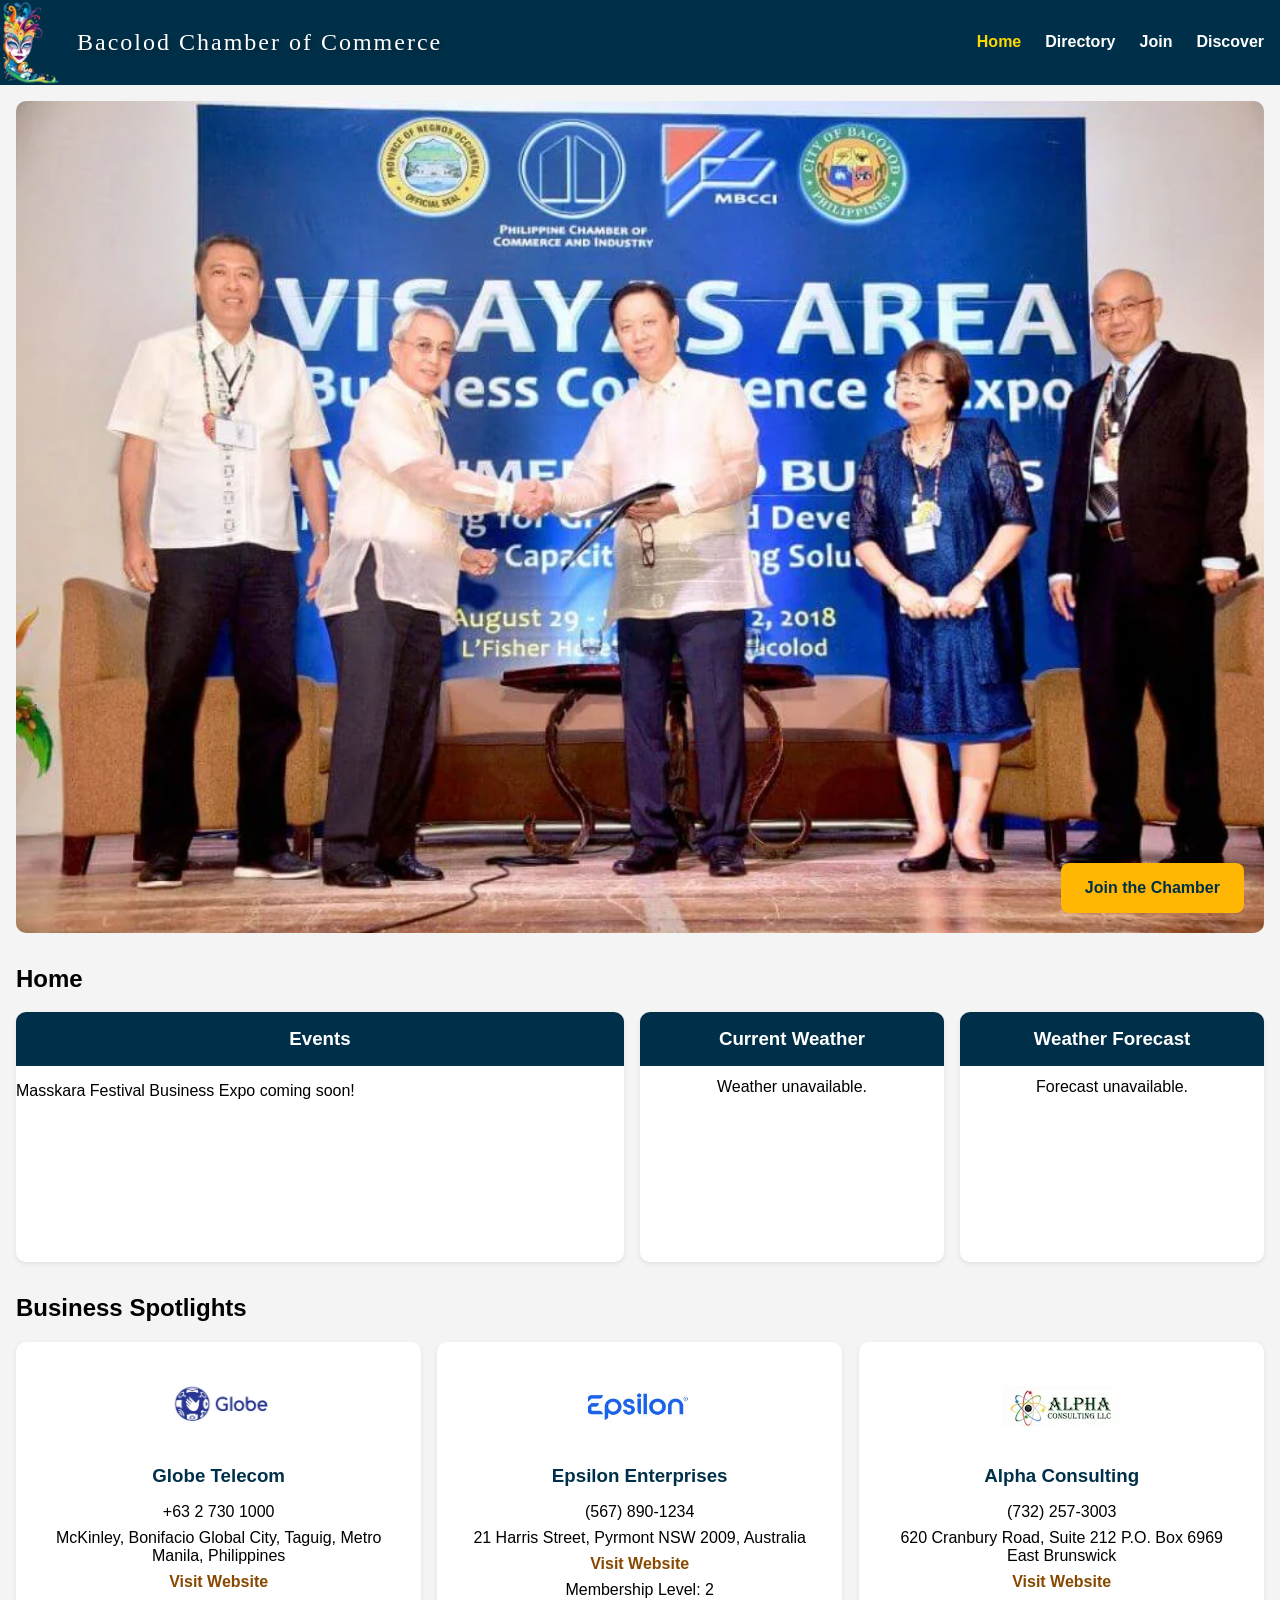
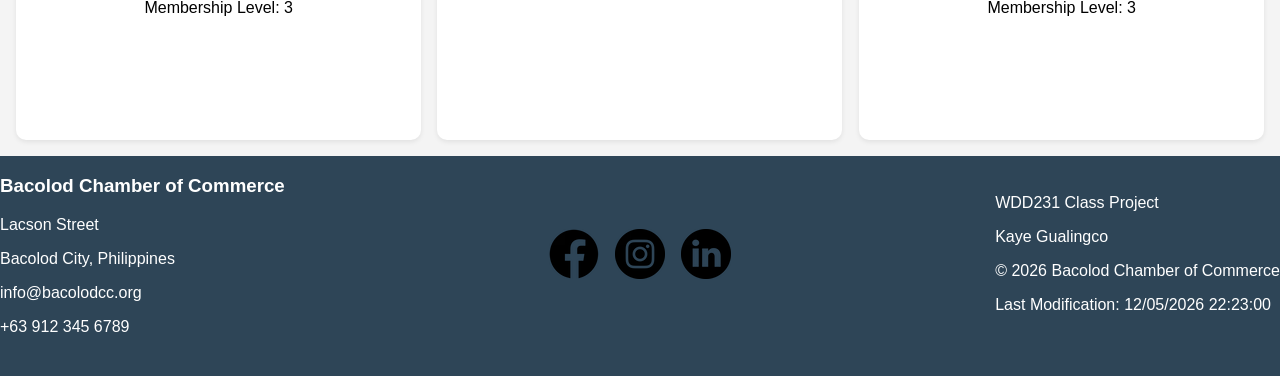
==== chamber/index.html @ 86a468b3 "message" ====
<!DOCTYPE html>
<html lang="en">

<head>

    <meta charset="UTF-8">
    <meta name="viewport" content="width=device-width, initial-scale=1.0">
    <title>Bacolod Chamber of Commerce</title>
    <meta name="description"
        content="Official Bacolod Chamber of Commerce home page.">
    <meta name="author" content="Kaye Gualingco">
    
    <link rel="icon" href="images/favicon.ico">

    <meta property="og:title" content="Bacolod Chamber of Commerce">
    <meta property="og:description" content="Discover businesses, events, and opportunities in Bacolod City.">
    <meta property="og:image" content="https://kayejover.github.io/wdd231/chamber/images/hero.webp">
    <meta property="og:url" content="https://kayejover.github.io/wdd231/chamber/index.html">
    <meta property="og:type" content="website">

    <link rel="stylesheet" href="styles/directory.css">
    <link rel="stylesheet" href="styles/small-directory.css">
    <link rel="stylesheet" href="styles/home.css">

    <script src="scripts/home.js" defer></script>


</head>

<body>

<header>

      <div class="top-header">
        <div class="logo-title">
           <img 
    src="images/masskara.webp" alt="Logo" width="60" height="60">
            <h1>Bacolod Chamber of Commerce</h1>

        </div>
        
        <nav>
             <button id="menu"></button>
        
        <ul class="navigation">
                <li><a href="https://kayejover.github.io/wdd231/chamber/index.html" class="active">Home</a></li>
                <li><a href="https://kayejover.github.io/wdd231/chamber/directory.html">Directory</a></li>                
                <li><a href="https://kayejover.github.io/wdd231/chamber/join.html">Join</a></li>
                <li><a href="https://kayejover.github.io/wdd231/chamber/discover.html">Discover</a></li>
            </ul>
        </nav>

    </div>

</header>

<main>

    <!-- HERO -->

    <section class="hero">

        <img
            src="images/hero.webp"
            alt="Bacolod City"
            width="1200"
            height="500"
        >

        <a href="#" class="cta-button">
            Join the Chamber
        </a>

    </section>

    <h2>Home</h2>

    <!-- MAIN GRID -->

    <section class="home-grid">

        <!-- EVENTS -->

        <section class="card">

            <h3>Events</h3>

            <p>
                Masskara Festival Business Expo coming soon!
            </p>

        </section>

        <!-- WEATHER -->

        <section class="card weather">

            <h3>Current Weather</h3>

            <div id="weather"></div>

        </section>

        <!-- FORECAST -->

        <section class="card forecast">

            <h3>Weather Forecast</h3>

            <div id="forecast"></div>

        </section>

    </section>

    <!-- SPOTLIGHTS -->

    <section>

        <h2>Business Spotlights</h2>

        <div id="spotlights"></div>

    </section>

</main>

<footer>

    <div class="footer-container">

        <div class="footer-left">

            <h3>Bacolod Chamber of Commerce</h3>

            <p>Lacson Street</p>

            <p>Bacolod City, Philippines</p>

            <p>info@bacolodcc.org</p>

            <p>+63 912 345 6789</p>

        </div>

        <div class="footer-socials">

            <img
                src="images/facebook.webp"
                alt="Facebook"
                width="45"
                height="45"
            >

            <img
                src="images/instagram.webp"
                alt="Instagram"
                width="45"
                height="45"
            >

            <img
                src="images/linkedin.webp"
                alt="LinkedIn"
                width="45"
                height="45"
            >

        </div>

        <div class="footer-right">

            <p>WDD231 Class Project</p>

            <p>Kaye Gualingco</p>

            <p>
                © <span id="currentyear">2026</span>
                Bacolod Chamber of Commerce
            </p>

            <p id="lastModified">
                Last Modification: Loading...
            </p>

        </div>

    </div>

</footer>

</body>
</html>
---- chamber/styles/directory.css ----
body {
    font-family: Arial, sans-serif;
    margin: 0;
    background-color: #f4f4f4;
}

header {
    background-color: #003049;
    color: white;
    text-align: center;
    overflow: hidden;
}
.top-header {
    max-width: 1500px;
    margin: 0 auto;
    display: flex;
    justify-content: space-between;
    align-items: center;
}

.logo-title {
    display: flex;
    align-items: center;
    gap: 1rem;
}

.logo-title img {
     display: block;
     max-width: 100%;
     height: auto;
     margin-left:1px;
}


.logo-title h1 {
    font-family: 'GreatVibes', cursive;
    font-size: 1.5rem;
    font-weight: normal;
    color: white;
    letter-spacing: 2px;
    text-shadow: 2px 2px 6px rgba(0,0,0,0.4);
}
nav {
    position: relative;
}
.navigation {
      display: flex;
    justify-content: flex-end;
    gap: 1.5rem;
    padding: .75rem 1rem;
    color: white;
    text-decoration: none;
    font-weight: bold;
    border-radius: 4px;
     list-style: none;
  
}
.navigation li {
    list-style: none;
}
.navigation a {
    color: white;
    text-decoration: none;
    font-weight: bold;
}

.navigation a:hover {
    color: #ffd700;
}

.navigation a.active {
    color: #ffd700;
}
main {
    padding: 1rem;
}


.logo img{
    width:5%;
    
}
.menu {
    display: flex;
    justify-content: center;
    align-items: center;
    gap: 1rem;

}
.menu button {
    padding: 0.7rem 1rem;
    margin: 0.5rem;
    border: none;
    background-color: #003049;
    color: white;
    cursor: pointer;
}

#members.grid {
    display: grid;
    grid-template-columns: repeat(auto-fit, minmax(300px, 1fr));
    gap: 1rem;
}

#members.grid section {
    background-color: white;
    min-height: 320px;

    padding: 1rem;
    text-align: center;
    border-radius: 10px;
    box-shadow: 0 0 10px rgba(0,0,0,0.1);
}

#members.grid img {
    width: 120px;
    height: auto;
}

#members.list {
    display: flex;
    flex-direction: column;
}

#members.list section {
    display: flex;
    align-items: center;
    gap: 1rem;
    background-color: white;
    padding: 1rem;
    border-radius: 10px;
}

#members.list img {
    width: 80px;
}

a {
    color: #003049;
}
footer{
     background-color: #2e4557;
     min-height: 220px;

}
.footer-container {
    max-width: 1700px;
    margin: 0 auto;
    display: flex;
    justify-content: space-between;
    align-items: center;
    flex-wrap: wrap;
}

.footer-left,
.footer-right {
    color: white;
}

.footer-socials {
    display: flex;
    gap: 1rem;
}

.footer-socials img {
    width: 50px;
    height: 50px;
    transition: transform 0.3s ease;
}

.footer-socials img:hover {
    transform: scale(1.1);
}
/** MENU BUTTON **/
#menu {
    display: none;
    background: none;
    border: none;
    color: white;
    font-size: 2rem;
    cursor: pointer;
    
}

#menu::before {
    content: "☰";
}

#menu.open::before {
    content: "✖";
}

@media screen and (min-width: 900px) {

    .join-container {

        display: grid;

        grid-template-columns: 1fr 1fr;

        gap: 4rem;

        align-items: start;
    }

    .membership-section {

        margin-top: 0;
    }

}

@media screen and (min-width: 1025px) {

.discover-grid {
    display: grid;
        grid-template-columns: repeat(2, 1fr);
        gap: 3rem;
    grid-template-areas:
        "card1 card2"
        "card3 card4"
        "card5 card6"
        "card7 card8";
}

.discover-card {
    display: grid;
    grid-template-areas:
        "title title"
        "image desc"
        "image address"
        "button button";

    
    grid-template-columns: 250px 1fr;
    gap: 1rem;
    width: 100%;
}

.discover-card h2 {
    grid-area: title;
}

.discover-card figure {
    grid-area: image;
}

.discover-card p {
    grid-area: desc;
}

.discover-card address {
    grid-area: address;
}

.discover-card button {
    grid-area: button;
}

}
---- chamber/styles/small-directory.css ----
.navigation a.active {
    color: #ffd700;
    font-weight: bold;
}

@media screen and (max-width: 768px) {

    header {
        background-color: #1f3b57;
        border-radius: 10px;
        position: relative;
    }

    .top-header {
        display: flex;
        justify-content: space-between;
        align-items: center;
        padding: 1rem;
            position: relative;


    }
    nav {
    flex-shrink: 0;
}
    
    .logo-title {
        display: flex;
        align-items: center;
        gap: 0.8rem;
    }

    .logo-title img {
        margin-left:-20px;
        width:21%;
    }

    .logo-title h1 {
          font-size: 1.1rem;
    line-height: 1.2;
    margin: 0;
    color: white; }

    /* HAMBURGER */

     nav {
        position: relative;
    }

    #menu {
        display: block;
        background: none;
        border: none;
        color: white;
        font-size: 2rem;
        cursor: pointer;
        z-index: 1001;
    }

    #menu::before {
        content: "☰";
    }

    #menu.open::before {
        content: "✖";
    }
    nav {
        position: relative;
    }
    .navigation {
        display: none;
        position: absolute;
        top: 60px;
        right: 0;

        width: 220px;

        background: white;
      z-index: 1000;

        padding: 0;
        margin: 0;
        list-style: none;

        box-shadow: 0 4px 10px rgba(0,0,0,.2);

    .navigation.open {
       display: flex ;
    flex-direction: column;
    }

    .navigation li {
        display: block;
        width: 100%;
    }

    .navigation a {
        display: block;
        padding: 1rem;
          width: 100%;
        color: #003049;
        background: white;
        text-decoration: none;

        border-bottom: 1px solid #ddd;
    }

    .navigation a.active {
        background: #003049;
        color: #ffd700;
    }

    #members.grid {
    display: grid;
    grid-template-columns: repeat(auto-fit, minmax(200px, 1fr));
    gap: 1rem;
}
#members.grid section {
    min-height: 300px;
}
.menu{
    margin: 1rem 0;

}
 .footer-container {
    display: flex;
    justify-content: space-between;
    align-items: flex-start;
    min-height: 250px;
 }
.footer-left,
.footer-right {
    width: 250px;
}
.footer-socials img {
    width: 45px;
    height: 45px;
    object-fit: contain;
}
    }
     #members.list {
        display: flex;
        flex-direction: column;
        gap: 1rem;
    }

    #members.list section {
        display: flex;
        flex-direction: column;
        align-items: flex-start;
        text-align: left;
        gap: 0.5rem;
        padding: 1rem;
    }
    #members.list img {
        display: none;
    }

    #members.list h2 {
        font-size: 1.1rem;

        margin: 0;
    }

    #members.list p,
    #members.list a {
        font-size: 0.95rem;

        margin: 0;
    }
    #members img {
    width: 120px;
    height: 80px;
    object-fit: contain;
}
    
/* JOIN PAGE */

.join-page {

    display: flex;

    flex-direction: column;

    gap: 2rem;

    padding: 2rem;
}

.join-form-section h1 {

    margin-bottom: 2rem;
}

form {

    display: flex;

    flex-direction: column;

    gap: 1rem;
}

form label {

    display: flex;

    flex-direction: column;

    font-weight: 700;

    gap: .5rem;
}

form input,
form textarea,
form select {

    padding: 1rem;

    border-radius: 10px;

    border: 1px solid #ccc;

    font-size: 1rem;
}

textarea {

    min-height: 120px;
}

.submit-btn {

    background: #003b5c;

    color: white;

    border: none;

    cursor: pointer;

    font-weight: bold;

    transition: .3s;
}

.submit-btn:hover {

    background: #005b8a;
}

/* MEMBERSHIP */

.membership-section {

    display: flex;

    flex-direction: column;

    gap: 1.5rem;
}

.membership-card {
    background: #dff3e7;

    border: 2px solid #aac4b3;

    border-radius: 20px;

    padding: 2rem;

    text-align: center;

    box-shadow: 0 4px 10px rgba(0,0,0,0.1);

    animation: fadeUp 1s ease;
}

.membership-card button {

    margin-top: 1rem;

    padding: .8rem 1.5rem;

    border: none;

    background: #003b5c;

    color: white;

    border-radius: 8px;

    cursor: pointer;
}

@keyframes fadeUp {

    from {

        opacity: 0;

        transform: translateY(30px);
    }

    to {

        opacity: 1;

        transform: translateY(0);
    }
}
@media screen and (min-width: 900px) {

    .join-page {

        display: grid;

        grid-template-columns: 1fr 1fr;

        gap: 4rem;

        padding: 3rem;

        align-items: start;
    }

    .membership-section {

        display: flex;

        flex-direction: column;

        gap: 2rem;
    }

    .membership-card {

        background: #dff3e7;

        border-radius: 20px;

        padding: 2rem;

        text-align: center;

        box-shadow: 0 4px 10px rgba(0,0,0,0.1);
    }

}

.thankyou-page {

    display: flex;

    justify-content: center;

    align-items: center;

    padding: 3rem 1rem;
}

.thankyou-card {

    background: white;

    max-width: 700px;

    width: 100%;

    padding: 3rem;

    border-radius: 20px;

    box-shadow: 0 4px 15px rgba(0,0,0,0.1);
}

.thankyou-card h2 {

    color: #003b5c;

    margin-bottom: 1rem;
}

.submitted-info {

    margin-top: 2rem;

    line-height: 2;
}

.back-home {

    display: inline-block;

    margin-top: 2rem;

    background: #003b5c;

    color: white;

    padding: 1rem 2rem;

    border-radius: 10px;

    text-decoration: none;

    font-weight: bold;
}

.back-home:hover {

    background: #005b8a;
}

/* DISCOVER*/

.visitor-message {
    background: #eef7ff;
    padding: 1rem;
    margin-bottom: 2rem;
    border-left: 5px solid #004080;
}

.discover-grid {
    display: grid;
    gap: 1rem;

    grid-template-areas:
        "card1"
        "card2"
        "card3"
        "card4"
        "card5"
        "card6"
        "card7"
        "card8";
}

.discover-card {
    border: 1px solid #ddd;
    border-radius: 10px;
    padding: 1rem;
    background: white;
}

.discover-card img {
    width: 100%;
    height: auto;
    display: block;
}
}
---- chamber/styles/home.css ----
/* =========================
   HOME PAGE
========================= */

.hero {
    position: relative;

    margin-bottom: 2rem;
}

.hero img {
    width: 100%;

    height: auto;

    display: block;

    border-radius: 10px;
}

.cta-button {
    position: absolute;

    bottom: 20px;

    right: 20px;

    background-color: #ffb703;

    color: #003049;

    padding: 1rem 1.5rem;

    text-decoration: none;

    font-weight: bold;

    border-radius: 8px;

    transition: 0.3s ease;
}

.cta-button:hover {
    background-color: #fb8500;

    color: white;
}

/* =========================
   HOME GRID
========================= */

.home-grid {
    display: grid;

    grid-template-columns: 1fr;

    gap: 1rem;

    margin-bottom: 2rem;
}

.card {
    background-color: white;

    border-radius: 10px;

    overflow: hidden;

    box-shadow: 0 2px 5px rgba(0,0,0,0.08);

    min-height: 250px;
}

.card h3 {
    background-color: #003049;

    color: white;

    padding: 1rem;

    margin: 0;

    text-align: center;
}

.card-content {
    padding: 1rem;
}

/* =========================
   WEATHER
========================= */

.weather p,
.forecast p {
    margin: 0.7rem 0;

    font-size: 1rem;
}
.weather-info {
    display: flex;

    align-items: center;

    gap: 1rem;

    padding: 1rem;
}

.weather-info img {
    width: 80px;

    height: 80px;
}

.weather-info p {
    margin: 0.3rem 0;
}
/* =========================
   SPOTLIGHTS
========================= */

#spotlights {
    display: grid;

    grid-template-columns: 1fr;

    gap: 1rem;

    margin-top: 1rem;
}

.spotlight-card {
    background-color: white;

    padding: 1.5rem;

    border-radius: 10px;

    text-align: center;

    box-shadow: 0 2px 5px rgba(0,0,0,0.08);

    min-height: 320px;

    content-visibility: auto;

    contain-intrinsic-size: 320px;
}

.spotlight-card img {
    width: 120px;

    height: 80px;

    object-fit: contain;

    margin: 0 auto 1rem auto;

    display: block;
}

.spotlight-card h3 {
    color: #003049;

    margin-bottom: 1rem;
}

.spotlight-card p {
    margin: 0.5rem 0;
}

.spotlight-card a {
    color: #884800;

    font-weight: bold;

    text-decoration: none;
}

.spotlight-card a:hover {
    text-decoration: underline;
}

/* =========================
   DESKTOP VIEW
========================= */

@media screen and (min-width: 768px) {

    .home-grid {
        grid-template-columns: 2fr 1fr 1fr;
    }

    #spotlights {
        grid-template-columns: repeat(3, 1fr);
    }

    .spotlight-card {
        min-height: 350px;
    }

    .weather,
    .forecast {
        text-align: center;
    }

}

/* =========================
   MOBILE VIEW
========================= */

@media screen and (max-width: 767px) {

    .hero img {
        min-height: 250px;

        object-fit: cover;
    }

    .cta-button {
        bottom: 15px;

        right: 15px;

        padding: 0.8rem 1rem;

        font-size: 0.9rem;
    }

    .home-grid {
        grid-template-columns: 1fr;
    }

    #spotlights {
        grid-template-columns: 1fr;
    }

    .spotlight-card {
        min-height: auto;
    }

    .card {
        min-height: auto;
    }

    .weather,
    .forecast {
        text-align: left;
    }

}
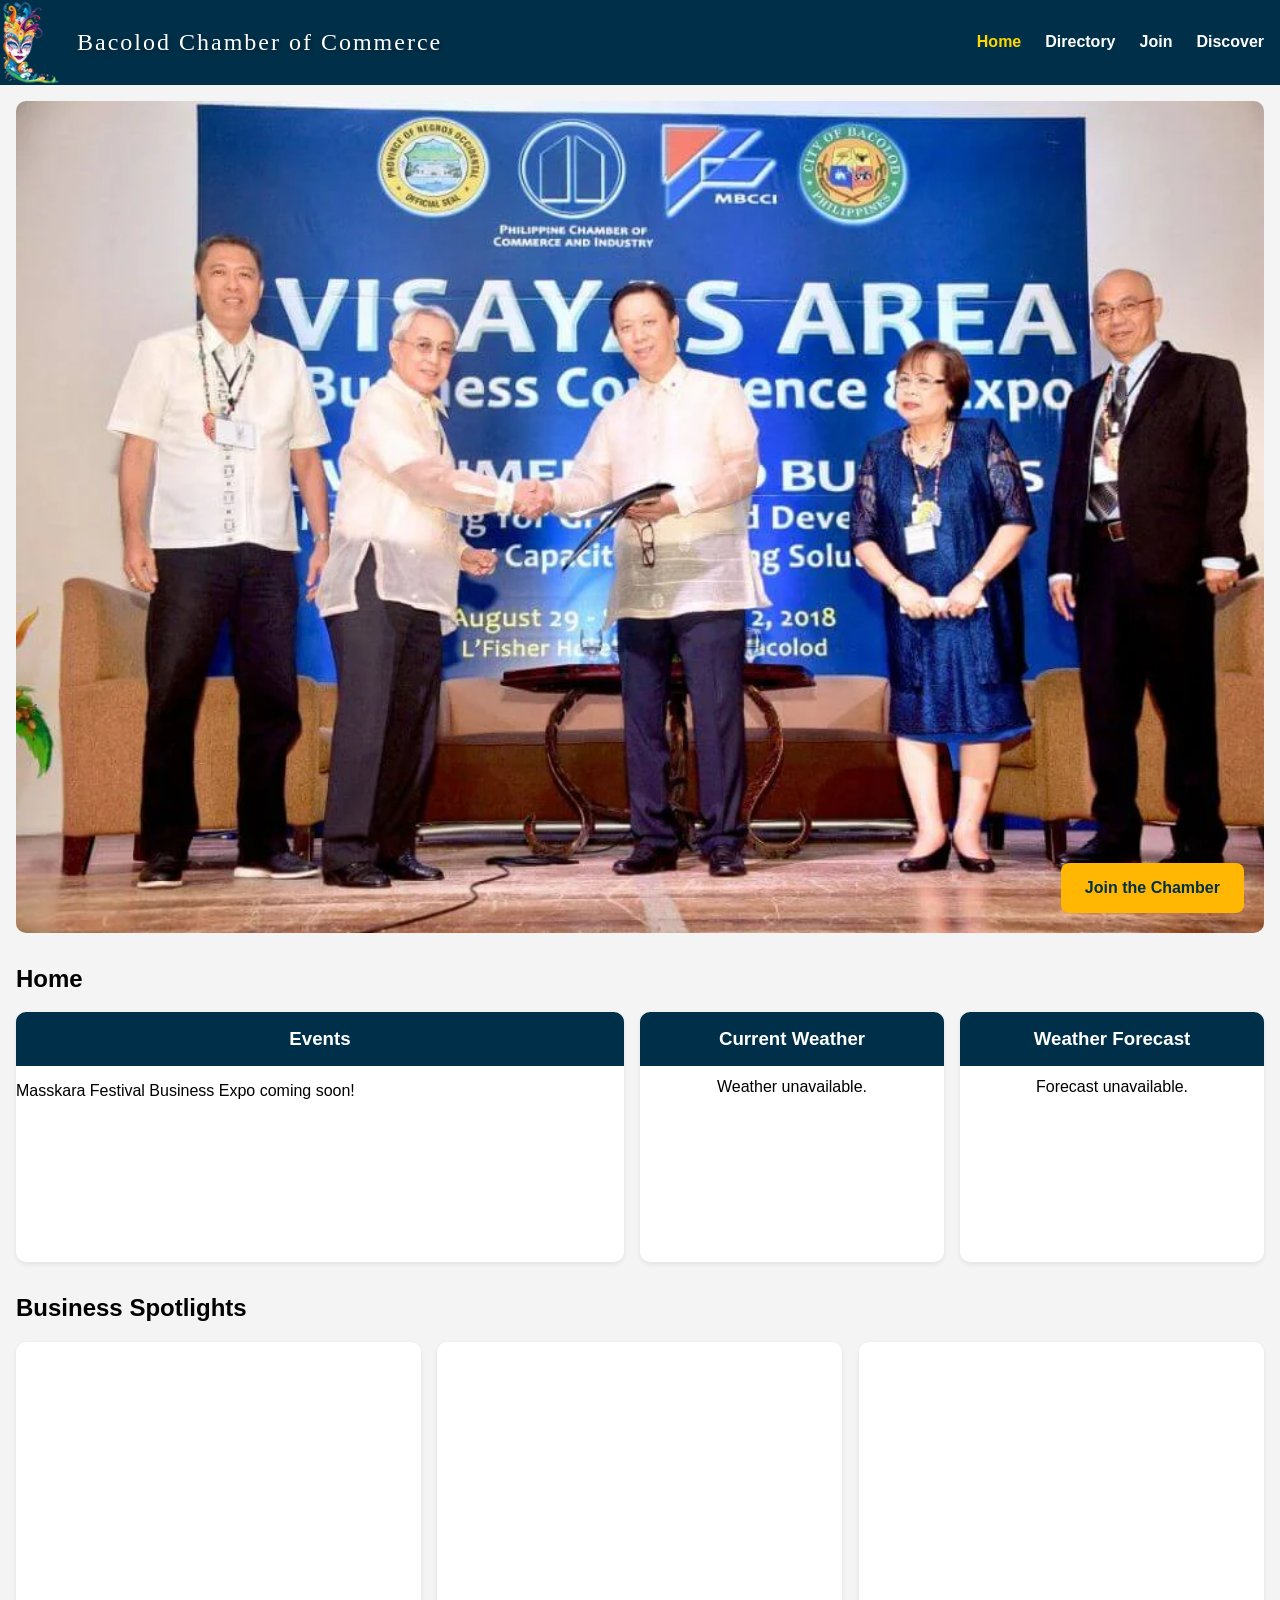
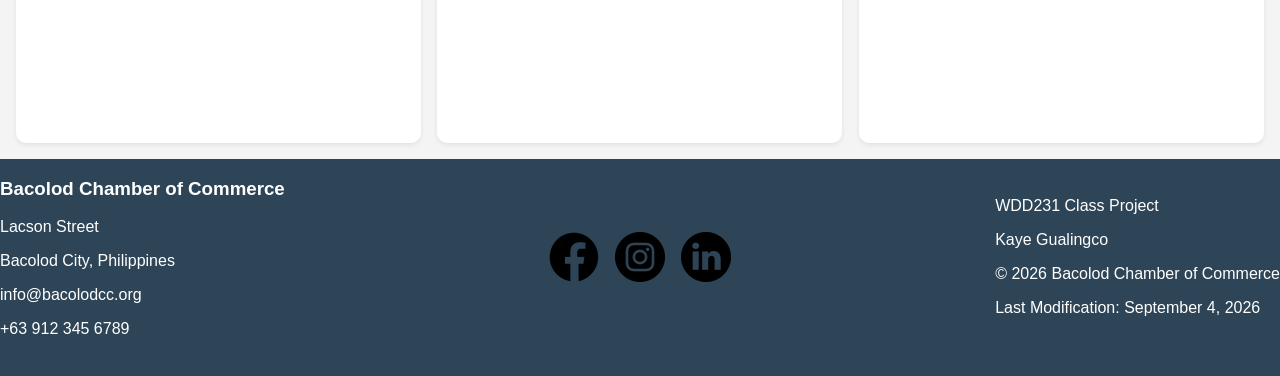
==== commit be2bbcec: "MESSAGE" ====
--- a/chamber/index.html
+++ b/chamber/index.html
@@ -168,21 +168,11 @@
 
         </div>
 
-        <div class="footer-right">
-
+       <div class="footer-right">
             <p>WDD231 Class Project</p>
-
             <p>Kaye Gualingco</p>
-
-            <p>
-                © <span id="currentyear">2026</span>
-                Bacolod Chamber of Commerce
-            </p>
-
-            <p id="lastModified">
-                Last Modification: Loading...
-            </p>
-
+            <p>&copy; 2026 Bacolod Chamber of Commerce</p>
+            <p>Last Modification: September 4, 2026</p>
         </div>
 
     </div>
--- a/chamber/styles/directory.css
+++ b/chamber/styles/directory.css
@@ -257,4 +257,173 @@
     grid-area: button;
 }
 
-}+}
+
+@media screen and (min-width: 900px) {
+
+    .join-page {
+        display: grid;
+        grid-template-columns: 1fr 1fr;
+        gap: 4rem;
+        padding: 3rem;
+        align-items: start;
+    }
+
+    .join-form-section {
+        width: 100%;
+    }
+
+    .join-form-section form {
+        display: flex;
+        flex-direction: column;
+        gap: 1rem;
+    }
+
+    .membership-section {
+        display: flex;
+        flex-direction: column;
+        gap: 2rem;
+    }
+
+    .membership-card {
+        background: #dff3e7;
+        border-radius: 20px;
+        padding: 2rem;
+        text-align: center;
+        box-shadow: 0 4px 10px rgba(0,0,0,.1);
+    }
+    .join-page {
+
+    display: flex;
+
+    flex-direction: column;
+
+    gap: 2rem;
+
+    padding: 2rem;
+}
+
+.join-form-section h1 {
+
+    margin-bottom: 2rem;
+}
+
+form {
+
+    display: flex;
+
+    flex-direction: column;
+
+    gap: 1rem;
+}
+
+form label {
+
+    display: flex;
+
+    flex-direction: column;
+
+    font-weight: 700;
+
+    gap: .5rem;
+}
+
+form input,
+form textarea,
+form select {
+
+    padding: 1rem;
+
+    border-radius: 10px;
+
+    border: 1px solid #ccc;
+
+    font-size: 1rem;
+}
+
+textarea {
+
+    min-height: 120px;
+}
+
+.submit-btn {
+
+    background: #003b5c;
+
+    color: white;
+
+    border: none;
+
+    cursor: pointer;
+
+    font-weight: bold;
+
+    transition: .3s;
+}
+
+.submit-btn:hover {
+
+    background: #005b8a;
+}
+
+/* MEMBERSHIP */
+
+.membership-section {
+
+    display: flex;
+
+    flex-direction: column;
+
+    gap: 1.5rem;
+}
+
+.membership-card {
+    background: #dff3e7;
+
+    border: 2px solid #aac4b3;
+
+    border-radius: 20px;
+
+    padding: 2rem;
+
+    text-align: center;
+
+    box-shadow: 0 4px 10px rgba(0,0,0,0.1);
+
+    animation: fadeUp 1s ease;
+}
+
+.membership-card button {
+
+    margin-top: 1rem;
+
+    padding: .8rem 1.5rem;
+
+    border: none;
+
+    background: #003b5c;
+
+    color: white;
+
+    border-radius: 8px;
+
+    cursor: pointer;
+}
+
+@keyframes fadeUp {
+
+    from {
+
+        opacity: 0;
+
+        transform: translateY(30px);
+    }
+
+    to {
+
+        opacity: 1;
+
+        transform: translateY(0);
+    }
+}
+}
--- a/chamber/styles/small-directory.css
+++ b/chamber/styles/small-directory.css
@@ -47,15 +47,7 @@
         position: relative;
     }
 
-    #menu {
-        display: block;
-        background: none;
-        border: none;
-        color: white;
-        font-size: 2rem;
-        cursor: pointer;
-        z-index: 1001;
-    }
+   
 
     #menu::before {
         content: "☰";
@@ -64,50 +56,47 @@
     #menu.open::before {
         content: "✖";
     }
-    nav {
+     nav {
         position: relative;
     }
+
     .navigation {
         display: none;
         position: absolute;
-        top: 60px;
-        right: 0;
-
-        width: 220px;
+        top: 100%;
+        left: 0;
+        width: 100%;
 
         background: white;
-      z-index: 1000;
-
+
+        flex-direction: column;
         padding: 0;
         margin: 0;
+
+        z-index: 9999;
+    }
+
+    .navigation.open {
+        display: flex;
+    }
+
+    .navigation li {
+        width: 100%;
         list-style: none;
-
-        box-shadow: 0 4px 10px rgba(0,0,0,.2);
-
-    .navigation.open {
-       display: flex ;
-    flex-direction: column;
-    }
-
-    .navigation li {
-        display: block;
-        width: 100%;
     }
 
     .navigation a {
         display: block;
         padding: 1rem;
-          width: 100%;
-        color: #003049;
-        background: white;
+        color: black;
         text-decoration: none;
-
         border-bottom: 1px solid #ddd;
     }
 
-    .navigation a.active {
-        background: #003049;
-        color: #ffd700;
+    #menu {
+        display: block;
+        position: relative;
+        z-index: 10000;
     }
 
     #members.grid {
@@ -137,7 +126,7 @@
     height: 45px;
     object-fit: contain;
 }
-    }
+    
      #members.list {
         display: flex;
         flex-direction: column;
@@ -310,143 +299,7 @@
         transform: translateY(0);
     }
 }
-@media screen and (min-width: 900px) {
-
-    .join-page {
-
-        display: grid;
-
-        grid-template-columns: 1fr 1fr;
-
-        gap: 4rem;
-
-        padding: 3rem;
-
-        align-items: start;
-    }
-
-    .membership-section {
-
-        display: flex;
-
-        flex-direction: column;
-
-        gap: 2rem;
-    }
-
-    .membership-card {
-
-        background: #dff3e7;
-
-        border-radius: 20px;
-
-        padding: 2rem;
-
-        text-align: center;
-
-        box-shadow: 0 4px 10px rgba(0,0,0,0.1);
-    }
-
-}
-
-.thankyou-page {
-
-    display: flex;
-
-    justify-content: center;
-
-    align-items: center;
-
-    padding: 3rem 1rem;
-}
-
-.thankyou-card {
-
-    background: white;
-
-    max-width: 700px;
-
-    width: 100%;
-
-    padding: 3rem;
-
-    border-radius: 20px;
-
-    box-shadow: 0 4px 15px rgba(0,0,0,0.1);
-}
-
-.thankyou-card h2 {
-
-    color: #003b5c;
-
-    margin-bottom: 1rem;
-}
-
-.submitted-info {
-
-    margin-top: 2rem;
-
-    line-height: 2;
-}
-
-.back-home {
-
-    display: inline-block;
-
-    margin-top: 2rem;
-
-    background: #003b5c;
-
-    color: white;
-
-    padding: 1rem 2rem;
-
-    border-radius: 10px;
-
-    text-decoration: none;
-
-    font-weight: bold;
-}
-
-.back-home:hover {
-
-    background: #005b8a;
-}
-
-/* DISCOVER*/
-
-.visitor-message {
-    background: #eef7ff;
-    padding: 1rem;
-    margin-bottom: 2rem;
-    border-left: 5px solid #004080;
-}
-
-.discover-grid {
-    display: grid;
-    gap: 1rem;
-
-    grid-template-areas:
-        "card1"
-        "card2"
-        "card3"
-        "card4"
-        "card5"
-        "card6"
-        "card7"
-        "card8";
-}
-
-.discover-card {
-    border: 1px solid #ddd;
-    border-radius: 10px;
-    padding: 1rem;
-    background: white;
-}
-
-.discover-card img {
-    width: 100%;
-    height: auto;
-    display: block;
-}
-}+}
+
+
+
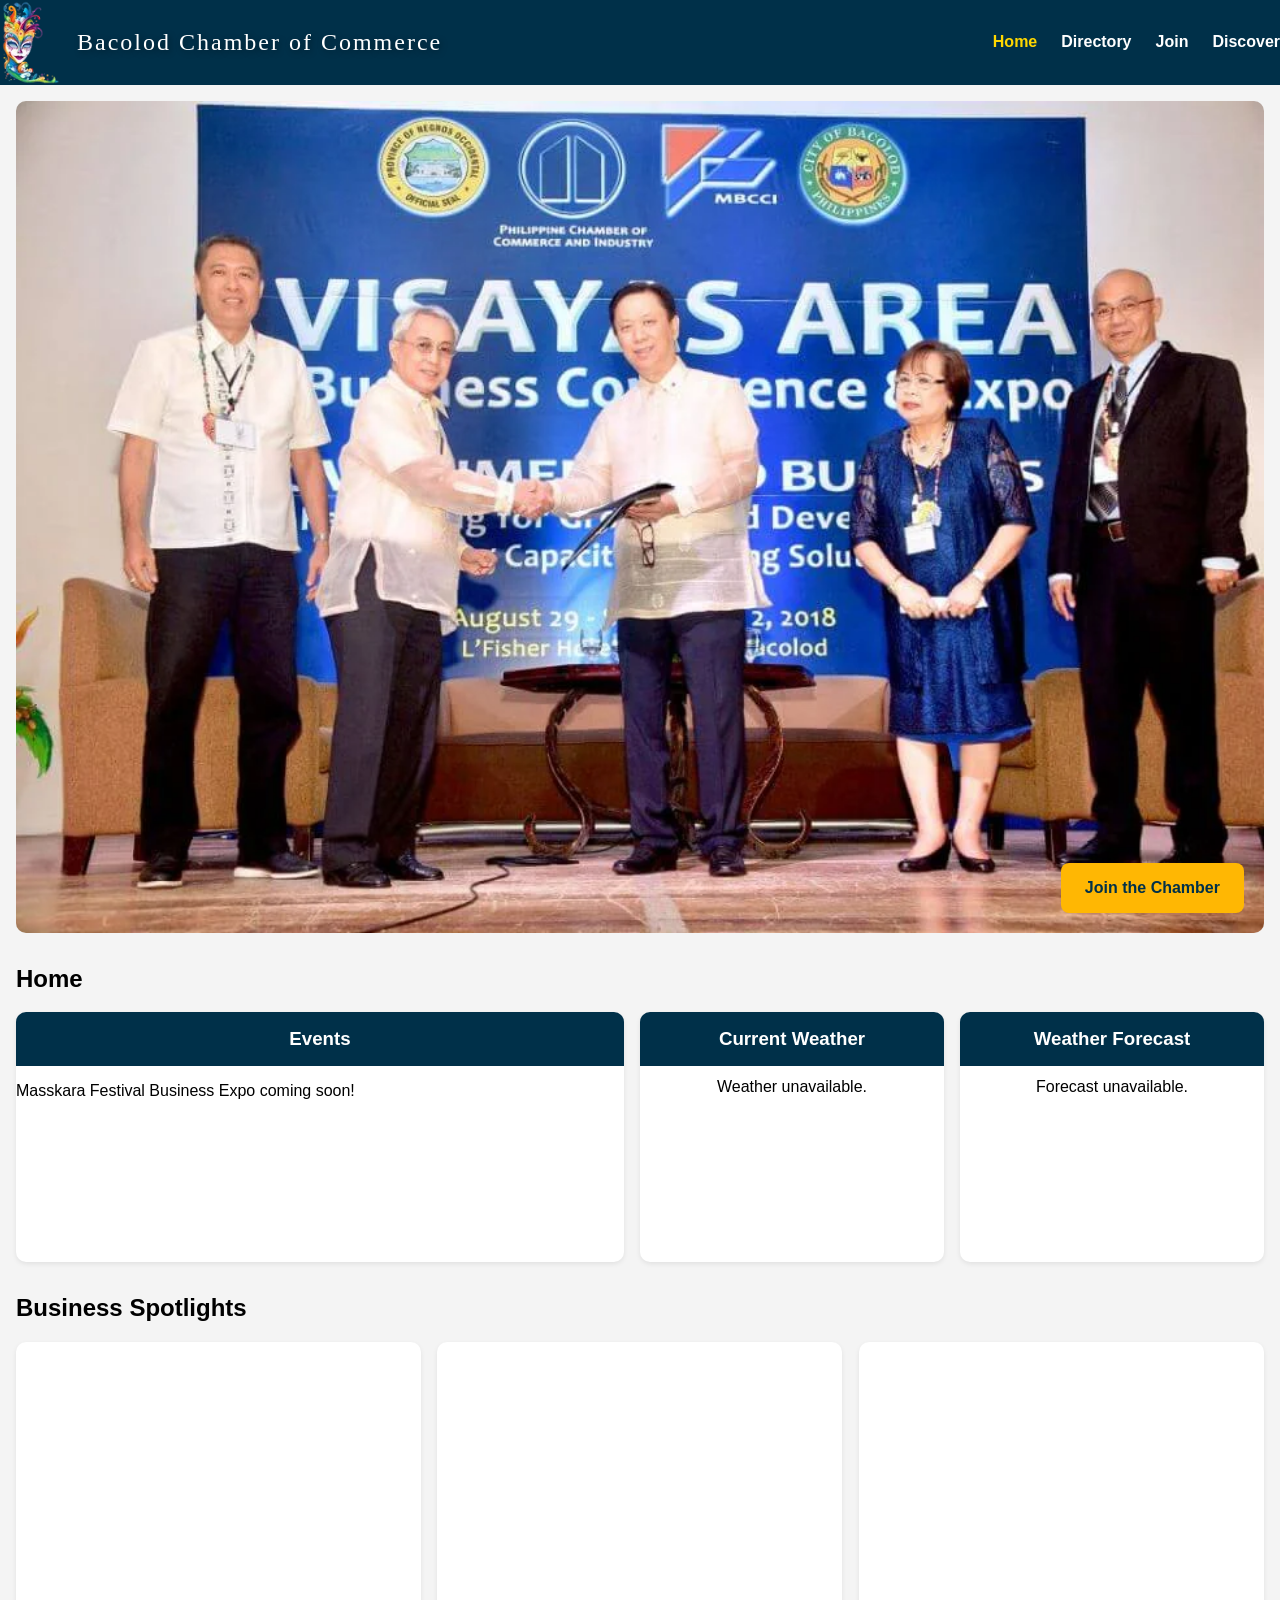
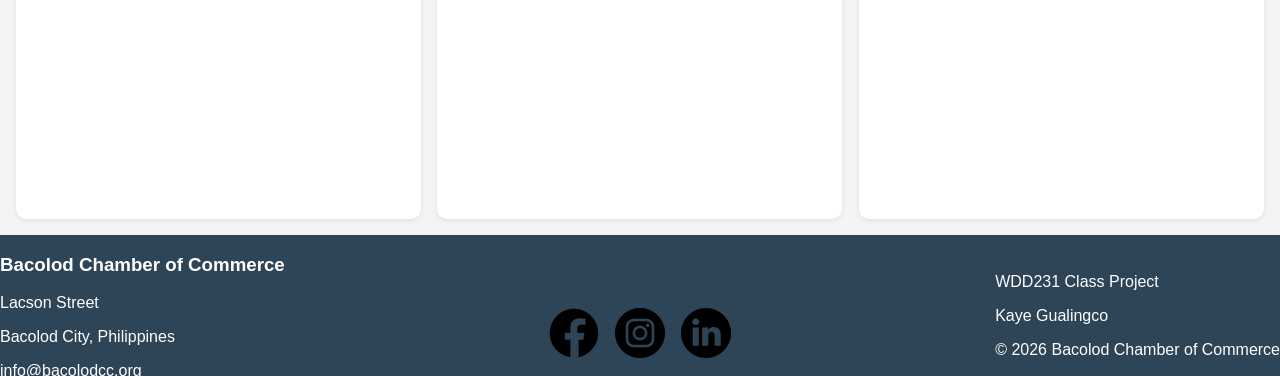
==== commit f6cc80ea: "message" ====
--- a/chamber/index.html
+++ b/chamber/index.html
@@ -6,8 +6,7 @@
     <meta charset="UTF-8">
     <meta name="viewport" content="width=device-width, initial-scale=1.0">
     <title>Bacolod Chamber of Commerce</title>
-    <meta name="description"
-        content="Official Bacolod Chamber of Commerce home page.">
+    <meta name="description" content="Official Bacolod Chamber of Commerce home page.">
     <meta name="author" content="Kaye Gualingco">
     
     <link rel="icon" href="images/favicon.ico">
@@ -17,9 +16,9 @@
     <meta property="og:image" content="https://kayejover.github.io/wdd231/chamber/images/hero.webp">
     <meta property="og:url" content="https://kayejover.github.io/wdd231/chamber/index.html">
     <meta property="og:type" content="website">
-
+    
+    <link rel="stylesheet" href="styles/small-directory.css">
     <link rel="stylesheet" href="styles/directory.css">
-    <link rel="stylesheet" href="styles/small-directory.css">
     <link rel="stylesheet" href="styles/home.css">
 
     <script src="scripts/home.js" defer></script>
@@ -172,7 +171,7 @@
             <p>WDD231 Class Project</p>
             <p>Kaye Gualingco</p>
             <p>&copy; 2026 Bacolod Chamber of Commerce</p>
-            <p>Last Modification: September 4, 2026</p>
+          <p id="lastModified"></p>
         </div>
 
     </div>
--- a/chamber/styles/small-directory.css
+++ b/chamber/styles/small-directory.css
@@ -9,6 +9,8 @@
         background-color: #1f3b57;
         border-radius: 10px;
         position: relative;
+            overflow: visible;
+
     }
 
     .top-header {
@@ -16,10 +18,9 @@
         justify-content: space-between;
         align-items: center;
         padding: 1rem;
-            position: relative;
-
-
-    }
+        position: relative;
+            overflow: visible;
+}
     nav {
     flex-shrink: 0;
 }
@@ -43,61 +44,58 @@
 
     /* HAMBURGER */
 
-     nav {
+      nav {
         position: relative;
-    }
-
-   
-
-    #menu::before {
-        content: "☰";
-    }
-
-    #menu.open::before {
-        content: "✖";
-    }
-     nav {
-        position: relative;
-    }
+        z-index: 10000;
+
+    }
+
+    #menu {
+        display: block;
+        background: none;
+        border: none;
+        color: white;
+        font-size: 2rem;
+        cursor: pointer;
+    }
+
 
     .navigation {
-        display: none;
         position: absolute;
-        top: 100%;
-        left: 0;
+    top: calc(100% + 10px);
+    right: 0;
+
+    width: 220px;
+    background: white;
+
+    box-shadow: 0 4px 12px rgba(0,0,0,.15);
+    }
+
+    .navigation.open {
+      display: flex !important;
+    flex-direction: column !important;
+    }
+
+    .navigation li {
+        display: block;
         width: 100%;
-
-        background: white;
-
-        flex-direction: column;
-        padding: 0;
-        margin: 0;
-
-        z-index: 9999;
-    }
-
-    .navigation.open {
-        display: flex;
-    }
-
-    .navigation li {
-        width: 100%;
-        list-style: none;
     }
 
     .navigation a {
         display: block;
+        width: 100%;
+
+        box-sizing: border-box;
+
         padding: 1rem;
+
         color: black;
         text-decoration: none;
+
         border-bottom: 1px solid #ddd;
     }
 
-    #menu {
-        display: block;
-        position: relative;
-        z-index: 10000;
-    }
+   
 
     #members.grid {
     display: grid;
@@ -162,10 +160,48 @@
     height: 80px;
     object-fit: contain;
 }
-    
+}
+
+@media screen and (max-width: 320px) {
+
+    .join-page {
+        padding: .75rem;
+        gap: 1.5rem;
+    }
+
+    .join-form-section h1,
+    .membership-section h2 {
+        font-size: 1.5rem;
+        text-align: center;
+    }
+
+    form input,
+    form select,
+    form textarea {
+        padding: .75rem;
+        font-size: .9rem;
+    }
+
+    .membership-card {
+        padding: 1rem;
+    }
+
+    .membership-card h3 {
+        font-size: 1rem;
+    }
+
+    .membership-card button {
+        width: 100%;
+        padding: .75rem;
+    }
+
+    .submit-btn {
+        width: 100%;
+    }
+}
 /* JOIN PAGE */
-
-.join-page {
+@media screen and (max-width: 767px) {
+    .join-page {
 
     display: flex;
 
@@ -173,7 +209,7 @@
 
     gap: 2rem;
 
-    padding: 2rem;
+    padding: 1rem;
 }
 
 .join-form-section h1 {
@@ -301,5 +337,3 @@
 }
 }
 
-
-
--- a/chamber/styles/directory.css
+++ b/chamber/styles/directory.css
@@ -8,7 +8,7 @@
     background-color: #003049;
     color: white;
     text-align: center;
-    overflow: hidden;
+    overflow: visible;
 }
 .top-header {
     max-width: 1500px;
@@ -16,6 +16,8 @@
     display: flex;
     justify-content: space-between;
     align-items: center;
+        overflow: visible;
+
 }
 
 .logo-title {
@@ -26,8 +28,8 @@
 
 .logo-title img {
      display: block;
-     max-width: 100%;
-     height: auto;
+    width: 60px;
+    height: auto;
      margin-left:1px;
 }
 
@@ -47,7 +49,6 @@
       display: flex;
     justify-content: flex-end;
     gap: 1.5rem;
-    padding: .75rem 1rem;
     color: white;
     text-decoration: none;
     font-weight: bold;
@@ -80,12 +81,13 @@
     width:5%;
     
 }
-.menu {
-    display: flex;
-    justify-content: center;
-    align-items: center;
-    gap: 1rem;
-
+#menu {
+    display: block;
+    background: none;
+    border: none;
+    color: white;
+    font-size: 2rem;
+    cursor: pointer;
 }
 .menu button {
     padding: 0.7rem 1rem;
@@ -189,27 +191,6 @@
 #menu.open::before {
     content: "✖";
 }
-
-@media screen and (min-width: 900px) {
-
-    .join-container {
-
-        display: grid;
-
-        grid-template-columns: 1fr 1fr;
-
-        gap: 4rem;
-
-        align-items: start;
-    }
-
-    .membership-section {
-
-        margin-top: 0;
-    }
-
-}
-
 @media screen and (min-width: 1025px) {
 
 .discover-grid {
@@ -259,7 +240,7 @@
 
 }
 
-@media screen and (min-width: 900px) {
+@media screen and (min-width: 1100px) {
 
     .join-page {
         display: grid;
@@ -269,8 +250,8 @@
         align-items: start;
     }
 
-    .join-form-section {
-        width: 100%;
+    .join-form-section h1 {
+        margin-bottom: 2rem;
     }
 
     .join-form-section form {
@@ -279,6 +260,44 @@
         gap: 1rem;
     }
 
+    .join-form-section label {
+        display: flex;
+        flex-direction: column;
+        gap: .5rem;
+        font-weight: 700;
+    }
+
+    .join-form-section input,
+    .join-form-section select,
+    .join-form-section textarea {
+        width: 100%;
+        padding: 1rem;
+        border: 1px solid #ccc;
+        border-radius: 10px;
+        box-sizing: border-box;
+        font-size: 1rem;
+    }
+
+    .join-form-section textarea {
+        min-height: 120px;
+        resize: vertical;
+    }
+
+    .submit-btn {
+        width: fit-content;
+        padding: 1rem 2rem;
+        background: #003b5c;
+        color: white;
+        border: none;
+        border-radius: 10px;
+        cursor: pointer;
+        font-weight: bold;
+    }
+
+    .submit-btn:hover {
+        background: #005b8a;
+    }
+
     .membership-section {
         display: flex;
         flex-direction: column;
@@ -287,143 +306,31 @@
 
     .membership-card {
         background: #dff3e7;
+        border: 2px solid #aac4b3;
         border-radius: 20px;
-        padding: 2rem;
+        padding: 3rem 2rem;
         text-align: center;
         box-shadow: 0 4px 10px rgba(0,0,0,.1);
     }
-    .join-page {
-
-    display: flex;
-
-    flex-direction: column;
-
-    gap: 2rem;
-
-    padding: 2rem;
-}
-
-.join-form-section h1 {
-
-    margin-bottom: 2rem;
-}
-
-form {
-
-    display: flex;
-
-    flex-direction: column;
-
-    gap: 1rem;
-}
-
-form label {
-
-    display: flex;
-
-    flex-direction: column;
-
-    font-weight: 700;
-
-    gap: .5rem;
-}
-
-form input,
-form textarea,
-form select {
-
-    padding: 1rem;
-
-    border-radius: 10px;
-
-    border: 1px solid #ccc;
-
-    font-size: 1rem;
-}
-
-textarea {
-
-    min-height: 120px;
-}
-
-.submit-btn {
-
-    background: #003b5c;
-
-    color: white;
-
-    border: none;
-
-    cursor: pointer;
-
-    font-weight: bold;
-
-    transition: .3s;
-}
-
-.submit-btn:hover {
-
-    background: #005b8a;
-}
-
-/* MEMBERSHIP */
-
-.membership-section {
-
-    display: flex;
-
-    flex-direction: column;
-
-    gap: 1.5rem;
-}
-
-.membership-card {
-    background: #dff3e7;
-
-    border: 2px solid #aac4b3;
-
-    border-radius: 20px;
-
-    padding: 2rem;
-
-    text-align: center;
-
-    box-shadow: 0 4px 10px rgba(0,0,0,0.1);
-
-    animation: fadeUp 1s ease;
-}
-
-.membership-card button {
-
-    margin-top: 1rem;
-
-    padding: .8rem 1.5rem;
-
-    border: none;
-
-    background: #003b5c;
-
-    color: white;
-
-    border-radius: 8px;
-
-    cursor: pointer;
-}
-
-@keyframes fadeUp {
-
-    from {
-
-        opacity: 0;
-
-        transform: translateY(30px);
-    }
-
-    to {
-
-        opacity: 1;
-
-        transform: translateY(0);
-    }
-}
-}
+
+    .membership-card button {
+        margin-top: 1rem;
+        padding: .8rem 1.5rem;
+        border: none;
+        border-radius: 8px;
+        background: #003b5c;
+        color: white;
+        cursor: pointer;
+    }
+}
+.join-form-section input,
+.join-form-section select,
+.join-form-section textarea {
+    width: 100%;
+    box-sizing: border-box;
+}
+
+.join-form-section img {
+    max-width: 100%;
+    height: auto;
+}
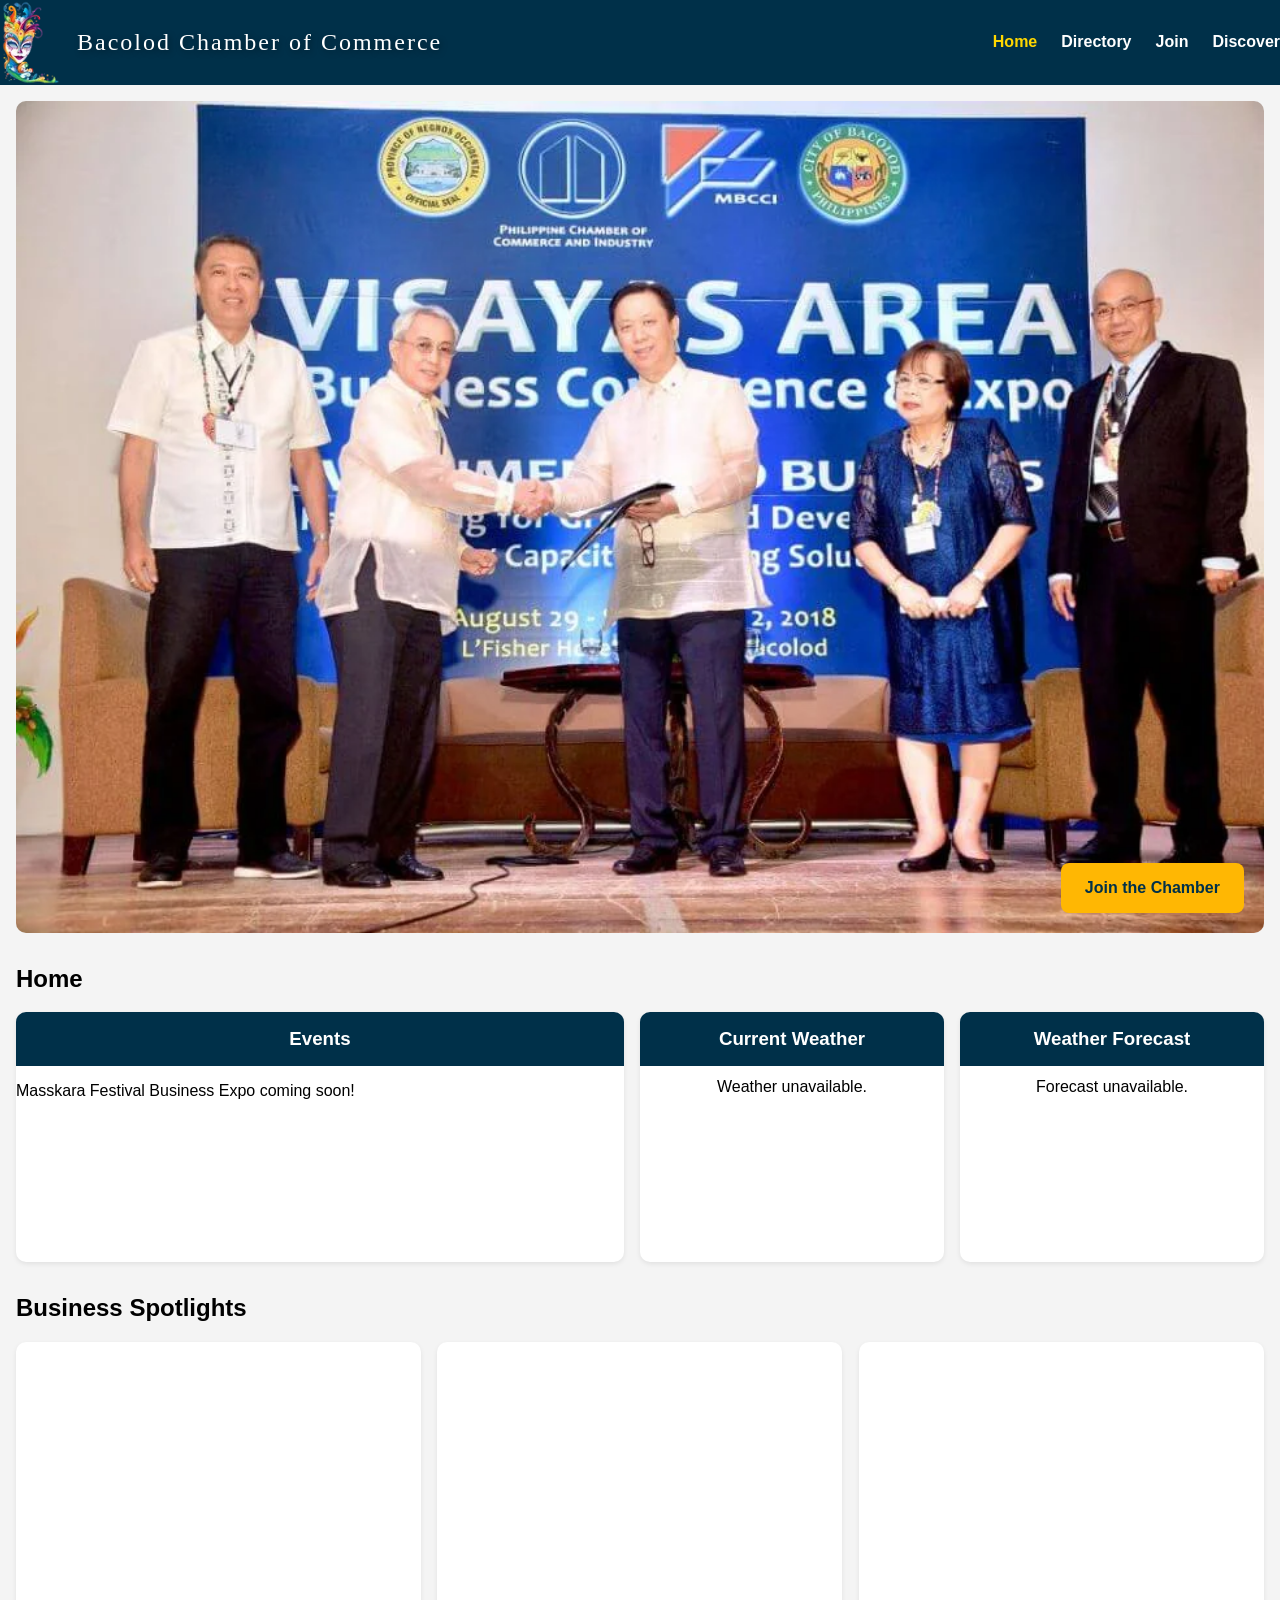
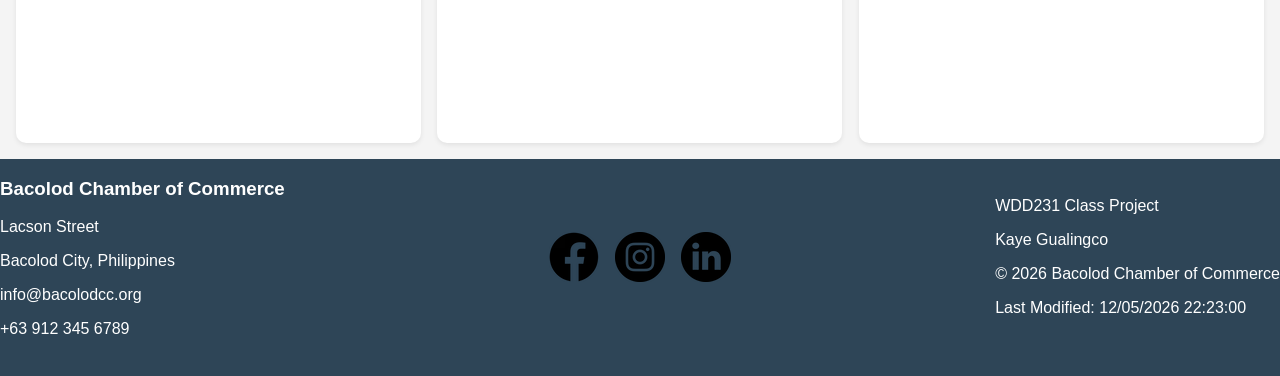
==== commit 52ac1268: "message" ====
--- a/chamber/index.html
+++ b/chamber/index.html
@@ -17,8 +17,9 @@
     <meta property="og:url" content="https://kayejover.github.io/wdd231/chamber/index.html">
     <meta property="og:type" content="website">
     
+    <link rel="stylesheet" href="styles/directory.css">
     <link rel="stylesheet" href="styles/small-directory.css">
-    <link rel="stylesheet" href="styles/directory.css">
+
     <link rel="stylesheet" href="styles/home.css">
 
     <script src="scripts/home.js" defer></script>
@@ -39,7 +40,7 @@
         </div>
         
         <nav>
-             <button id="menu"></button>
+            <button id="menu" aria-label="Open Menu">&#9776;</button>
         
         <ul class="navigation">
                 <li><a href="https://kayejover.github.io/wdd231/chamber/index.html" class="active">Home</a></li>
--- a/chamber/styles/directory.css
+++ b/chamber/styles/directory.css
@@ -45,30 +45,30 @@
 nav {
     position: relative;
 }
+
+#menu {
+    display: none;
+}
+
 .navigation {
-      display: flex;
-    justify-content: flex-end;
+    display: flex;
     gap: 1.5rem;
-    color: white;
-    text-decoration: none;
-    font-weight: bold;
-    border-radius: 4px;
-     list-style: none;
-  
-}
+    list-style: none;
+    margin: 0;
+    padding: 0;
+}
+
 .navigation li {
     list-style: none;
 }
+
 .navigation a {
     color: white;
     text-decoration: none;
     font-weight: bold;
 }
 
-.navigation a:hover {
-    color: #ffd700;
-}
-
+.navigation a:hover,
 .navigation a.active {
     color: #ffd700;
 }
@@ -80,22 +80,6 @@
 .logo img{
     width:5%;
     
-}
-#menu {
-    display: block;
-    background: none;
-    border: none;
-    color: white;
-    font-size: 2rem;
-    cursor: pointer;
-}
-.menu button {
-    padding: 0.7rem 1rem;
-    margin: 0.5rem;
-    border: none;
-    background-color: #003049;
-    color: white;
-    cursor: pointer;
 }
 
 #members.grid {
@@ -173,24 +157,7 @@
 .footer-socials img:hover {
     transform: scale(1.1);
 }
-/** MENU BUTTON **/
-#menu {
-    display: none;
-    background: none;
-    border: none;
-    color: white;
-    font-size: 2rem;
-    cursor: pointer;
-    
-}
-
-#menu::before {
-    content: "☰";
-}
-
-#menu.open::before {
-    content: "✖";
-}
+
 @media screen and (min-width: 1025px) {
 
 .discover-grid {
--- a/chamber/styles/small-directory.css
+++ b/chamber/styles/small-directory.css
@@ -9,7 +9,7 @@
         background-color: #1f3b57;
         border-radius: 10px;
         position: relative;
-            overflow: visible;
+        overflow: visible;
 
     }
 
@@ -19,12 +19,13 @@
         align-items: center;
         padding: 1rem;
         position: relative;
-            overflow: visible;
-}
+        overflow: visible;
+    }
+
     nav {
-    flex-shrink: 0;
-}
-    
+        flex-shrink: 0;
+    }
+
     .logo-title {
         display: flex;
         align-items: center;
@@ -32,21 +33,20 @@
     }
 
     .logo-title img {
-        margin-left:-20px;
-        width:21%;
+        margin-left: -20px;
+        width: 21%;
     }
 
     .logo-title h1 {
-          font-size: 1.1rem;
-    line-height: 1.2;
-    margin: 0;
-    color: white; }
-
-    /* HAMBURGER */
-
-      nav {
+        font-size: 1.1rem;
+        line-height: 1.2;
+        margin: 0;
+        color: white;
+    }
+
+    nav {
         position: relative;
-        z-index: 10000;
+        display: block;
 
     }
 
@@ -57,75 +57,79 @@
         color: white;
         font-size: 2rem;
         cursor: pointer;
-    }
-
+        z-index: 1000;
+    }
+
+    #menu.open::before {
+        content: "✕";
+    }
 
     .navigation {
+        display: none;
         position: absolute;
-    top: calc(100% + 10px);
-    right: 0;
-
-    width: 220px;
-    background: white;
-
-    box-shadow: 0 4px 12px rgba(0,0,0,.15);
+        top: calc(100% + 10px);
+        right: 0;
+        width: 220px;
+        background: black;
     }
 
     .navigation.open {
-      display: flex !important;
-    flex-direction: column !important;
+        display: flex;
+        flex-direction: column;
     }
 
     .navigation li {
+        width: 100%;
+    }
+
+    .navigation li a {
         display: block;
-        width: 100%;
+        padding: 1rem;
+        text-decoration: none;
     }
 
     .navigation a {
         display: block;
         width: 100%;
-
-        box-sizing: border-box;
-
-        padding: 1rem;
-
-        color: black;
+        padding: 1rem;
+        color: white;
         text-decoration: none;
-
-        border-bottom: 1px solid #ddd;
-    }
-
-   
+    }
 
     #members.grid {
-    display: grid;
-    grid-template-columns: repeat(auto-fit, minmax(200px, 1fr));
-    gap: 1rem;
-}
-#members.grid section {
-    min-height: 300px;
-}
-.menu{
-    margin: 1rem 0;
-
-}
- .footer-container {
-    display: flex;
-    justify-content: space-between;
-    align-items: flex-start;
-    min-height: 250px;
- }
-.footer-left,
-.footer-right {
-    width: 250px;
-}
-.footer-socials img {
-    width: 45px;
-    height: 45px;
-    object-fit: contain;
-}
-    
-     #members.list {
+        display: grid;
+        grid-template-columns: repeat(auto-fit, minmax(200px, 1fr));
+        gap: 1rem;
+    }
+
+    #members.grid section {
+        min-height: 300px;
+    }
+
+    .menu {
+        margin: 1rem 0;
+
+    }
+
+    .footer-container {
+        display: flex;
+        justify-content: space-between;
+        align-items: flex-start;
+        min-height: 250px;
+    }
+
+    .footer-left,
+    .footer-right {
+        width: 250px;
+    }
+
+    .footer-socials img {
+        width: 45px;
+        height: 45px;
+        object-fit: contain;
+    }
+
+    #members.list {
         display: flex;
         flex-direction: column;
         gap: 1rem;
@@ -139,6 +143,7 @@
         gap: 0.5rem;
         padding: 1rem;
     }
+
     #members.list img {
         display: none;
     }
@@ -155,11 +160,12 @@
 
         margin: 0;
     }
+
     #members img {
-    width: 120px;
-    height: 80px;
-    object-fit: contain;
-}
+        width: 120px;
+        height: 80px;
+        object-fit: contain;
+    }
 }
 
 @media screen and (max-width: 320px) {
@@ -199,141 +205,141 @@
         width: 100%;
     }
 }
+
 /* JOIN PAGE */
 @media screen and (max-width: 767px) {
     .join-page {
 
-    display: flex;
-
-    flex-direction: column;
-
-    gap: 2rem;
-
-    padding: 1rem;
-}
-
-.join-form-section h1 {
-
-    margin-bottom: 2rem;
-}
-
-form {
-
-    display: flex;
-
-    flex-direction: column;
-
-    gap: 1rem;
-}
-
-form label {
-
-    display: flex;
-
-    flex-direction: column;
-
-    font-weight: 700;
-
-    gap: .5rem;
-}
-
-form input,
-form textarea,
-form select {
-
-    padding: 1rem;
-
-    border-radius: 10px;
-
-    border: 1px solid #ccc;
-
-    font-size: 1rem;
-}
-
-textarea {
-
-    min-height: 120px;
-}
-
-.submit-btn {
-
-    background: #003b5c;
-
-    color: white;
-
-    border: none;
-
-    cursor: pointer;
-
-    font-weight: bold;
-
-    transition: .3s;
-}
-
-.submit-btn:hover {
-
-    background: #005b8a;
-}
-
-/* MEMBERSHIP */
-
-.membership-section {
-
-    display: flex;
-
-    flex-direction: column;
-
-    gap: 1.5rem;
-}
-
-.membership-card {
-    background: #dff3e7;
-
-    border: 2px solid #aac4b3;
-
-    border-radius: 20px;
-
-    padding: 2rem;
-
-    text-align: center;
-
-    box-shadow: 0 4px 10px rgba(0,0,0,0.1);
-
-    animation: fadeUp 1s ease;
-}
-
-.membership-card button {
-
-    margin-top: 1rem;
-
-    padding: .8rem 1.5rem;
-
-    border: none;
-
-    background: #003b5c;
-
-    color: white;
-
-    border-radius: 8px;
-
-    cursor: pointer;
-}
-
-@keyframes fadeUp {
-
-    from {
-
-        opacity: 0;
-
-        transform: translateY(30px);
-    }
-
-    to {
-
-        opacity: 1;
-
-        transform: translateY(0);
-    }
-}
-}
-
+        display: flex;
+
+        flex-direction: column;
+
+        gap: 2rem;
+
+        padding: 1rem;
+    }
+
+    .join-form-section h1 {
+
+        margin-bottom: 2rem;
+    }
+
+    form {
+
+        display: flex;
+
+        flex-direction: column;
+
+        gap: 1rem;
+    }
+
+    form label {
+
+        display: flex;
+
+        flex-direction: column;
+
+        font-weight: 700;
+
+        gap: .5rem;
+    }
+
+    form input,
+    form textarea,
+    form select {
+
+        padding: 1rem;
+
+        border-radius: 10px;
+
+        border: 1px solid #ccc;
+
+        font-size: 1rem;
+    }
+
+    textarea {
+
+        min-height: 120px;
+    }
+
+    .submit-btn {
+
+        background: #003b5c;
+
+        color: white;
+
+        border: none;
+
+        cursor: pointer;
+
+        font-weight: bold;
+
+        transition: .3s;
+    }
+
+    .submit-btn:hover {
+
+        background: #005b8a;
+    }
+
+    /* MEMBERSHIP */
+
+    .membership-section {
+
+        display: flex;
+
+        flex-direction: column;
+
+        gap: 1.5rem;
+    }
+
+    .membership-card {
+        background: #dff3e7;
+
+        border: 2px solid #aac4b3;
+
+        border-radius: 20px;
+
+        padding: 2rem;
+
+        text-align: center;
+
+        box-shadow: 0 4px 10px rgba(0, 0, 0, 0.1);
+
+        animation: fadeUp 1s ease;
+    }
+
+    .membership-card button {
+
+        margin-top: 1rem;
+
+        padding: .8rem 1.5rem;
+
+        border: none;
+
+        background: #003b5c;
+
+        color: white;
+
+        border-radius: 8px;
+
+        cursor: pointer;
+    }
+
+    @keyframes fadeUp {
+
+        from {
+
+            opacity: 0;
+
+            transform: translateY(30px);
+        }
+
+        to {
+
+            opacity: 1;
+
+            transform: translateY(0);
+        }
+    }
+}
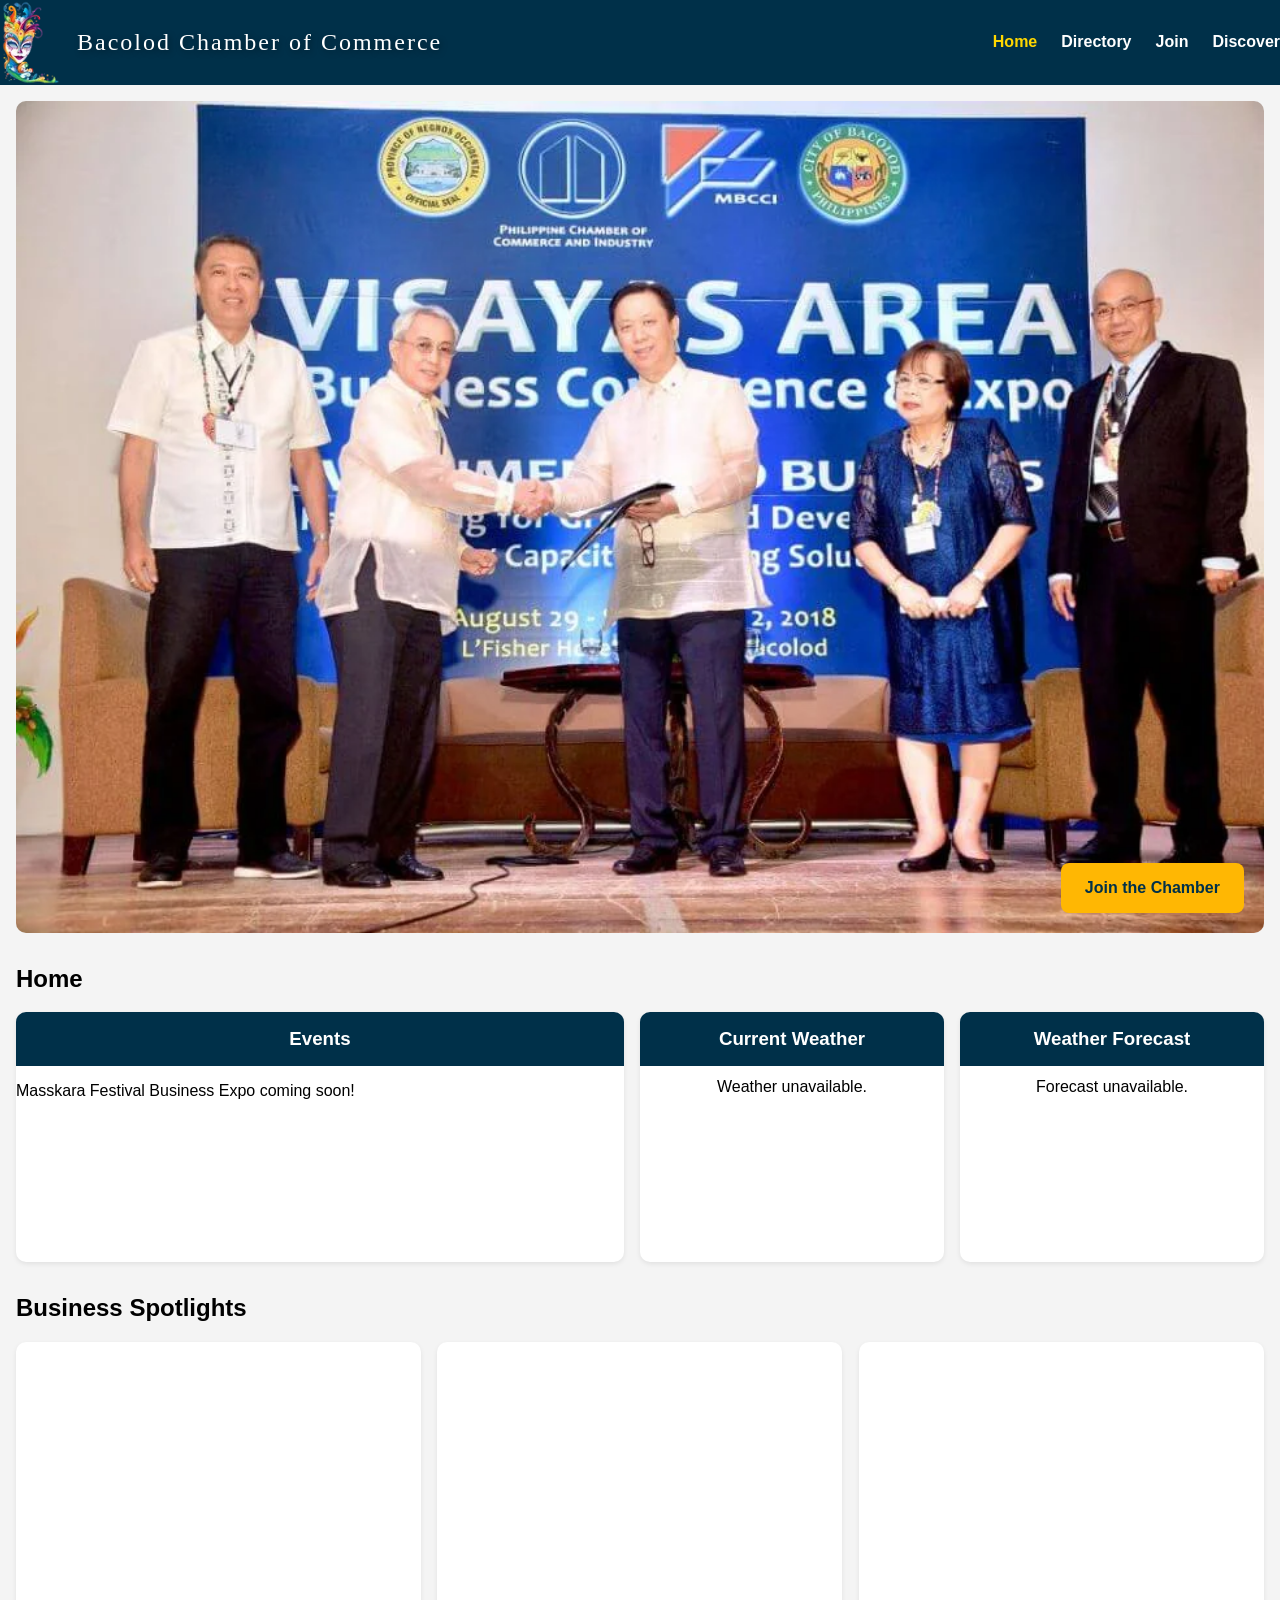
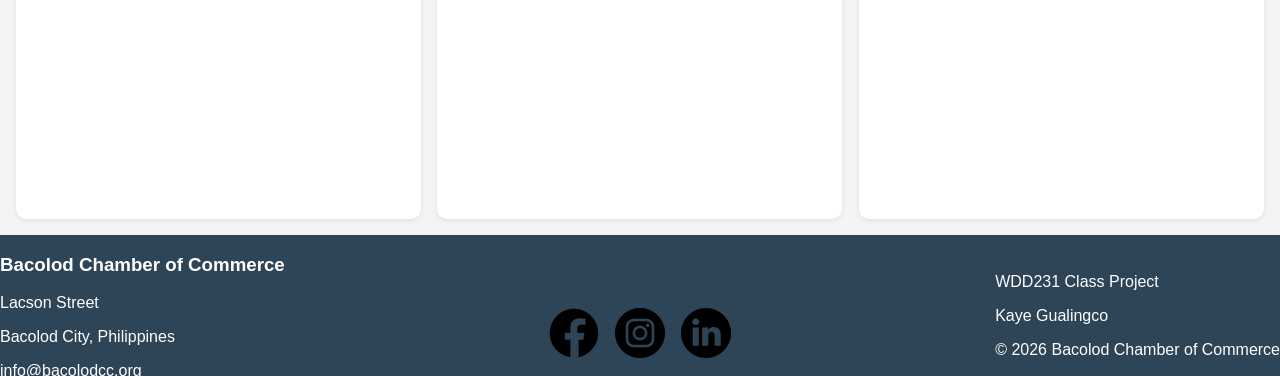
==== commit a8632d0b: "message" ====
--- a/chamber/index.html
+++ b/chamber/index.html
@@ -8,7 +8,7 @@
     <title>Bacolod Chamber of Commerce</title>
     <meta name="description" content="Official Bacolod Chamber of Commerce home page.">
     <meta name="author" content="Kaye Gualingco">
-    
+
     <link rel="icon" href="images/favicon.ico">
 
     <meta property="og:title" content="Bacolod Chamber of Commerce">
@@ -16,11 +16,11 @@
     <meta property="og:image" content="https://kayejover.github.io/wdd231/chamber/images/hero.webp">
     <meta property="og:url" content="https://kayejover.github.io/wdd231/chamber/index.html">
     <meta property="og:type" content="website">
-    
+
+    <link rel="stylesheet" href="styles/home.css">
     <link rel="stylesheet" href="styles/directory.css">
     <link rel="stylesheet" href="styles/small-directory.css">
 
-    <link rel="stylesheet" href="styles/home.css">
 
     <script src="scripts/home.js" defer></script>
 
@@ -29,155 +29,135 @@
 
 <body>
 
-<header>
+    <header>
 
-      <div class="top-header">
-        <div class="logo-title">
-           <img 
-    src="images/masskara.webp" alt="Logo" width="60" height="60">
-            <h1>Bacolod Chamber of Commerce</h1>
+        <div class="top-header">
+            <div class="logo-title">
+                <img src="images/masskara.webp" alt="Logo" width="60" height="60">
+                <h1>Bacolod Chamber of Commerce</h1>
+
+            </div>
+
+            <nav>
+                <button id="menu" aria-label="Open Menu">&#9776;</button>
+
+                <ul class="navigation">
+                    <li><a href="https://kayejover.github.io/wdd231/chamber/index.html">Home</a></li>
+                    <li><a href="https://kayejover.github.io/wdd231/chamber/directory.html">Directory</a></li>
+                    <li><a href="https://kayejover.github.io/wdd231/chamber/join.html">Join</a></li>
+                    <li><a href="https://kayejover.github.io/wdd231/chamber/discover.html">Discover</a></li>
+                </ul>
+            </nav>
 
         </div>
-        
-        <nav>
-            <button id="menu" aria-label="Open Menu">&#9776;</button>
-        
-        <ul class="navigation">
-                <li><a href="https://kayejover.github.io/wdd231/chamber/index.html" class="active">Home</a></li>
-                <li><a href="https://kayejover.github.io/wdd231/chamber/directory.html">Directory</a></li>                
-                <li><a href="https://kayejover.github.io/wdd231/chamber/join.html">Join</a></li>
-                <li><a href="https://kayejover.github.io/wdd231/chamber/discover.html">Discover</a></li>
-            </ul>
-        </nav>
 
-    </div>
+    </header>
 
-</header>
+    <main>
 
-<main>
+        <!-- HERO -->
 
-    <!-- HERO -->
+        <section class="hero">
 
-    <section class="hero">
+            <img src="images/hero.webp" alt="Bacolod City" width="1200" height="500">
 
-        <img
-            src="images/hero.webp"
-            alt="Bacolod City"
-            width="1200"
-            height="500"
-        >
-
-        <a href="#" class="cta-button">
-            Join the Chamber
-        </a>
-
-    </section>
-
-    <h2>Home</h2>
-
-    <!-- MAIN GRID -->
-
-    <section class="home-grid">
-
-        <!-- EVENTS -->
-
-        <section class="card">
-
-            <h3>Events</h3>
-
-            <p>
-                Masskara Festival Business Expo coming soon!
-            </p>
+            <a href="#" class="cta-button">
+                Join the Chamber
+            </a>
 
         </section>
 
-        <!-- WEATHER -->
+        <h2>Home</h2>
 
-        <section class="card weather">
+        <!-- MAIN GRID -->
 
-            <h3>Current Weather</h3>
+        <section class="home-grid">
 
-            <div id="weather"></div>
+            <!-- EVENTS -->
+
+            <section class="card">
+
+                <h3>Events</h3>
+
+                <p>
+                    Masskara Festival Business Expo coming soon!
+                </p>
+
+            </section>
+
+            <!-- WEATHER -->
+
+            <section class="card weather">
+
+                <h3>Current Weather</h3>
+
+                <div id="weather"></div>
+
+            </section>
+
+            <!-- FORECAST -->
+
+            <section class="card forecast">
+
+                <h3>Weather Forecast</h3>
+
+                <div id="forecast"></div>
+
+            </section>
 
         </section>
 
-        <!-- FORECAST -->
+        <!-- SPOTLIGHTS -->
 
-        <section class="card forecast">
+        <section>
 
-            <h3>Weather Forecast</h3>
+            <h2>Business Spotlights</h2>
 
-            <div id="forecast"></div>
+            <div id="spotlights"></div>
 
         </section>
 
-    </section>
+    </main>
 
-    <!-- SPOTLIGHTS -->
+    <footer>
 
-    <section>
+        <div class="footer-container">
 
-        <h2>Business Spotlights</h2>
+            <div class="footer-left">
 
-        <div id="spotlights"></div>
+                <h3>Bacolod Chamber of Commerce</h3>
 
-    </section>
+                <p>Lacson Street</p>
 
-</main>
+                <p>Bacolod City, Philippines</p>
 
-<footer>
+                <p>info@bacolodcc.org</p>
 
-    <div class="footer-container">
+                <p>+63 912 345 6789</p>
 
-        <div class="footer-left">
+            </div>
 
-            <h3>Bacolod Chamber of Commerce</h3>
+            <div class="footer-socials">
 
-            <p>Lacson Street</p>
+                <img src="images/facebook.webp" alt="Facebook" width="45" height="45">
 
-            <p>Bacolod City, Philippines</p>
+                <img src="images/instagram.webp" alt="Instagram" width="45" height="45">
 
-            <p>info@bacolodcc.org</p>
+                <img src="images/linkedin.webp" alt="LinkedIn" width="45" height="45">
 
-            <p>+63 912 345 6789</p>
+            </div>
+
+            <div class="footer-right">
+                <p>WDD231 Class Project</p>
+                <p>Kaye Gualingco</p>
+                <p>&copy; 2026 Bacolod Chamber of Commerce</p>
+                <p id="lastModified"></p>
+            </div>
 
         </div>
 
-        <div class="footer-socials">
-
-            <img
-                src="images/facebook.webp"
-                alt="Facebook"
-                width="45"
-                height="45"
-            >
-
-            <img
-                src="images/instagram.webp"
-                alt="Instagram"
-                width="45"
-                height="45"
-            >
-
-            <img
-                src="images/linkedin.webp"
-                alt="LinkedIn"
-                width="45"
-                height="45"
-            >
-
-        </div>
-
-       <div class="footer-right">
-            <p>WDD231 Class Project</p>
-            <p>Kaye Gualingco</p>
-            <p>&copy; 2026 Bacolod Chamber of Commerce</p>
-          <p id="lastModified"></p>
-        </div>
-
-    </div>
-
-</footer>
+    </footer>
 
 </body>
+
 </html>
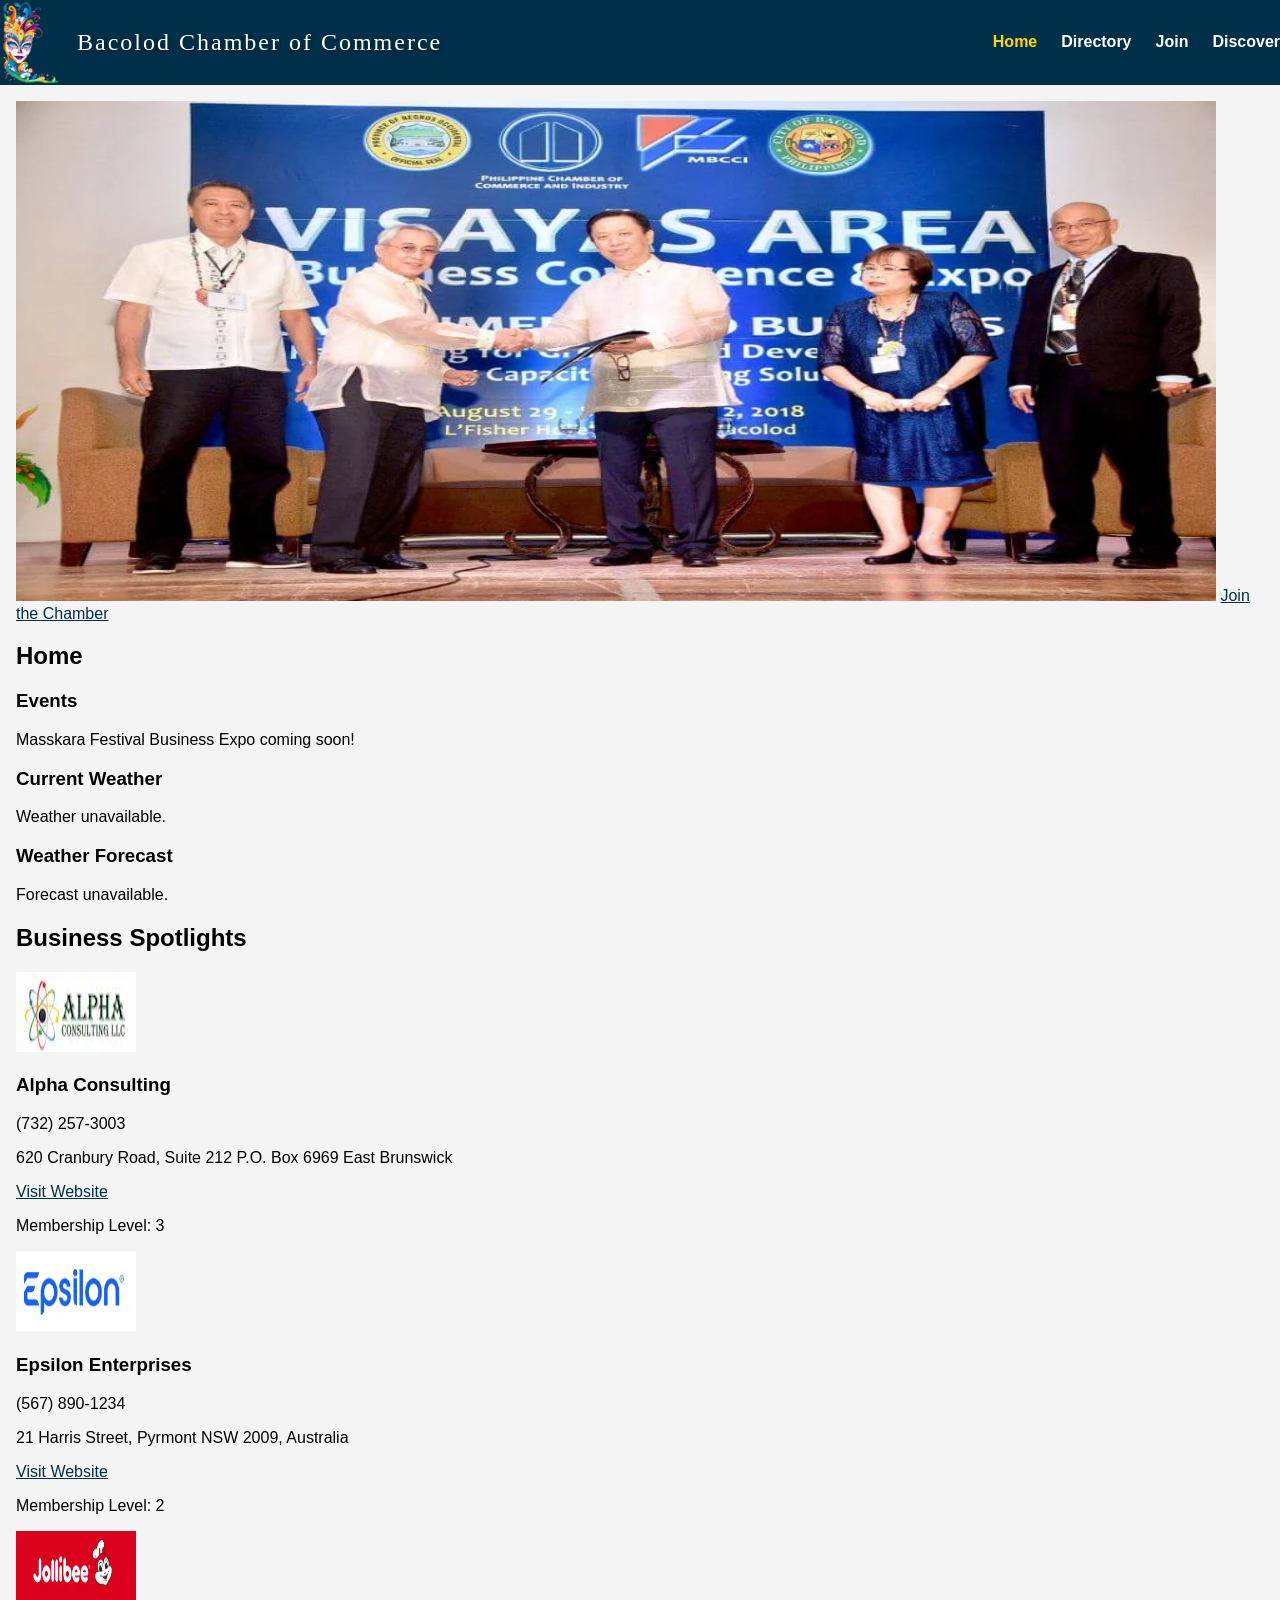
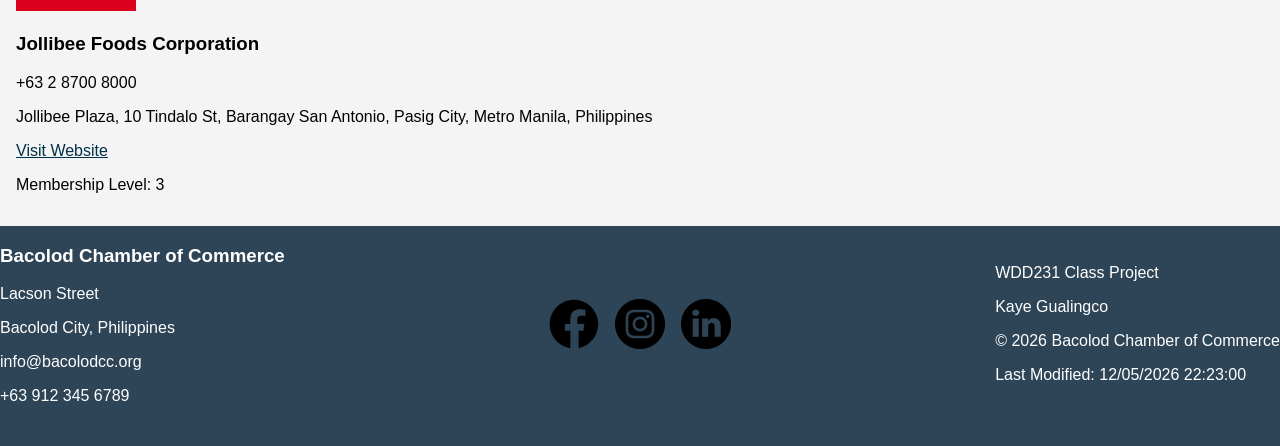
==== commit 8409f4e3: "message" ====
--- a/chamber/index.html
+++ b/chamber/index.html
@@ -17,7 +17,6 @@
     <meta property="og:url" content="https://kayejover.github.io/wdd231/chamber/index.html">
     <meta property="og:type" content="website">
 
-    <link rel="stylesheet" href="styles/home.css">
     <link rel="stylesheet" href="styles/directory.css">
     <link rel="stylesheet" href="styles/small-directory.css">
 
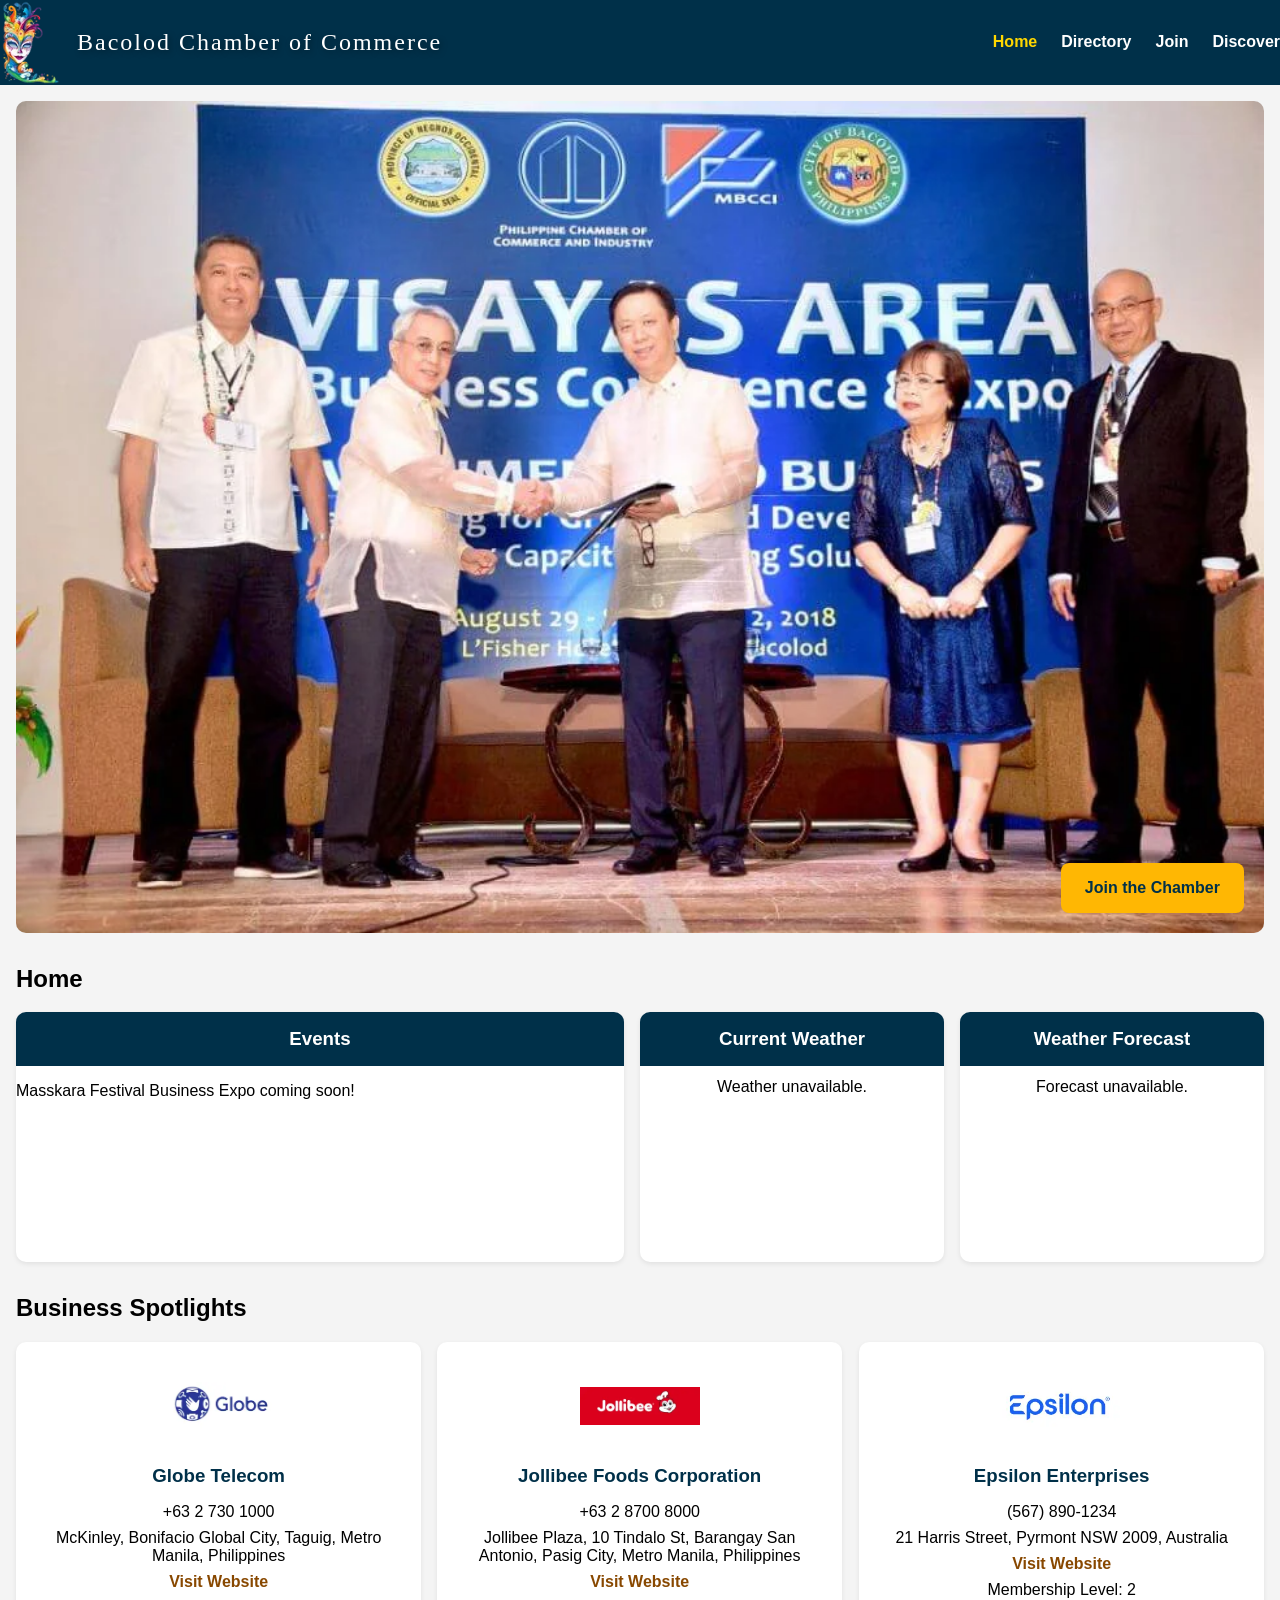
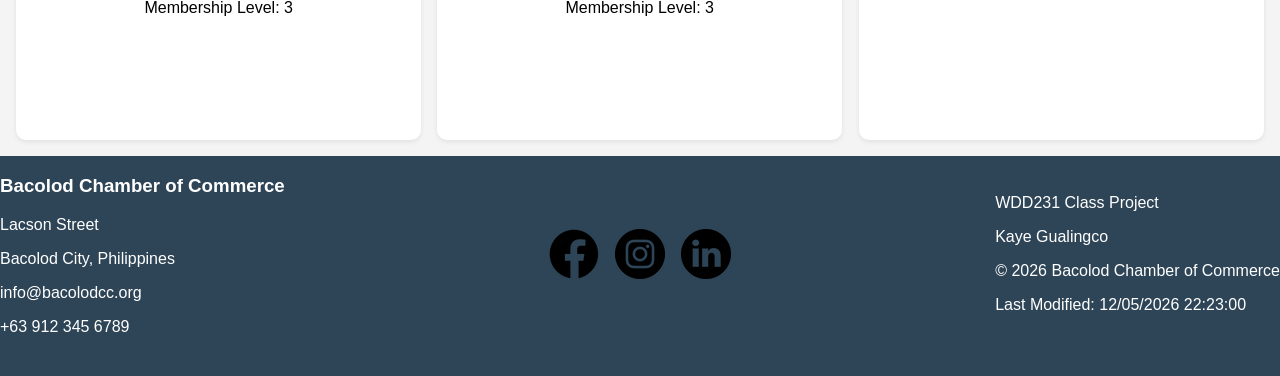
==== commit 339d7dd5: "message" ====
--- a/chamber/index.html
+++ b/chamber/index.html
@@ -19,8 +19,8 @@
 
     <link rel="stylesheet" href="styles/directory.css">
     <link rel="stylesheet" href="styles/small-directory.css">
-
-
+    <link rel="stylesheet" href="styles/home.css">
+  
     <script src="scripts/home.js" defer></script>
 
 
--- a/chamber/styles/small-directory.css
+++ b/chamber/styles/small-directory.css
@@ -70,7 +70,7 @@
         top: calc(100% + 10px);
         right: 0;
         width: 220px;
-        background: black;
+        background-color: #1f3b57;
     }
 
     .navigation.open {
--- a/chamber/styles/home.css
+++ b/chamber/styles/home.css
@@ -0,0 +1,256 @@
+/* =========================
+   HOME PAGE
+========================= */
+
+.hero {
+    position: relative;
+
+    margin-bottom: 2rem;
+}
+
+.hero img {
+    width: 100%;
+
+    height: auto;
+
+    display: block;
+
+    border-radius: 10px;
+}
+
+.cta-button {
+    position: absolute;
+
+    bottom: 20px;
+
+    right: 20px;
+
+    background-color: #ffb703;
+
+    color: #003049;
+
+    padding: 1rem 1.5rem;
+
+    text-decoration: none;
+
+    font-weight: bold;
+
+    border-radius: 8px;
+
+    transition: 0.3s ease;
+}
+
+.cta-button:hover {
+    background-color: #fb8500;
+
+    color: white;
+}
+
+/* =========================
+   HOME GRID
+========================= */
+
+.home-grid {
+    display: grid;
+
+    grid-template-columns: 1fr;
+
+    gap: 1rem;
+
+    margin-bottom: 2rem;
+}
+
+.card {
+    background-color: white;
+
+    border-radius: 10px;
+
+    overflow: hidden;
+
+    box-shadow: 0 2px 5px rgba(0, 0, 0, 0.08);
+
+    min-height: 250px;
+}
+
+.card h3 {
+    background-color: #003049;
+
+    color: white;
+
+    padding: 1rem;
+
+    margin: 0;
+
+    text-align: center;
+}
+
+.card-content {
+    padding: 1rem;
+}
+
+/* =========================
+   WEATHER
+========================= */
+
+.weather p,
+.forecast p {
+    margin: 0.7rem 0;
+
+    font-size: 1rem;
+}
+
+.weather-info {
+    display: flex;
+
+    align-items: center;
+
+    gap: 1rem;
+
+    padding: 1rem;
+}
+
+.weather-info img {
+    width: 80px;
+
+    height: 80px;
+}
+
+.weather-info p {
+    margin: 0.3rem 0;
+}
+
+/* =========================
+   SPOTLIGHTS
+========================= */
+
+#spotlights {
+    display: grid;
+
+    grid-template-columns: 1fr;
+
+    gap: 1rem;
+
+    margin-top: 1rem;
+}
+
+.spotlight-card {
+    background-color: white;
+
+    padding: 1.5rem;
+
+    border-radius: 10px;
+
+    text-align: center;
+
+    box-shadow: 0 2px 5px rgba(0, 0, 0, 0.08);
+
+    min-height: 320px;
+
+    content-visibility: auto;
+
+    contain-intrinsic-size: 320px;
+}
+
+.spotlight-card img {
+    width: 120px;
+
+    height: 80px;
+
+    object-fit: contain;
+
+    margin: 0 auto 1rem auto;
+
+    display: block;
+}
+
+.spotlight-card h3 {
+    color: #003049;
+
+    margin-bottom: 1rem;
+}
+
+.spotlight-card p {
+    margin: 0.5rem 0;
+}
+
+.spotlight-card a {
+    color: #884800;
+
+    font-weight: bold;
+
+    text-decoration: none;
+}
+
+.spotlight-card a:hover {
+    text-decoration: underline;
+}
+
+/* =========================
+   DESKTOP VIEW
+========================= */
+
+@media screen and (min-width: 768px) {
+
+    .home-grid {
+        grid-template-columns: 2fr 1fr 1fr;
+    }
+
+    #spotlights {
+        grid-template-columns: repeat(3, 1fr);
+    }
+
+    .spotlight-card {
+        min-height: 350px;
+    }
+
+    .weather,
+    .forecast {
+        text-align: center;
+    }
+
+}
+
+/* =========================
+   MOBILE VIEW
+========================= */
+
+@media screen and (max-width: 767px) {
+
+    .hero img {
+        min-height: 250px;
+
+        object-fit: cover;
+    }
+
+    .cta-button {
+        bottom: 15px;
+
+        right: 15px;
+
+        padding: 0.8rem 1rem;
+
+        font-size: 0.9rem;
+    }
+
+    .home-grid {
+        grid-template-columns: 1fr;
+    }
+
+    #spotlights {
+        grid-template-columns: 1fr;
+    }
+
+    .spotlight-card {
+        min-height: auto;
+    }
+
+    .card {
+        min-height: auto;
+    }
+
+    .weather,
+    .forecast {
+        text-align: left;
+    }
+
+}
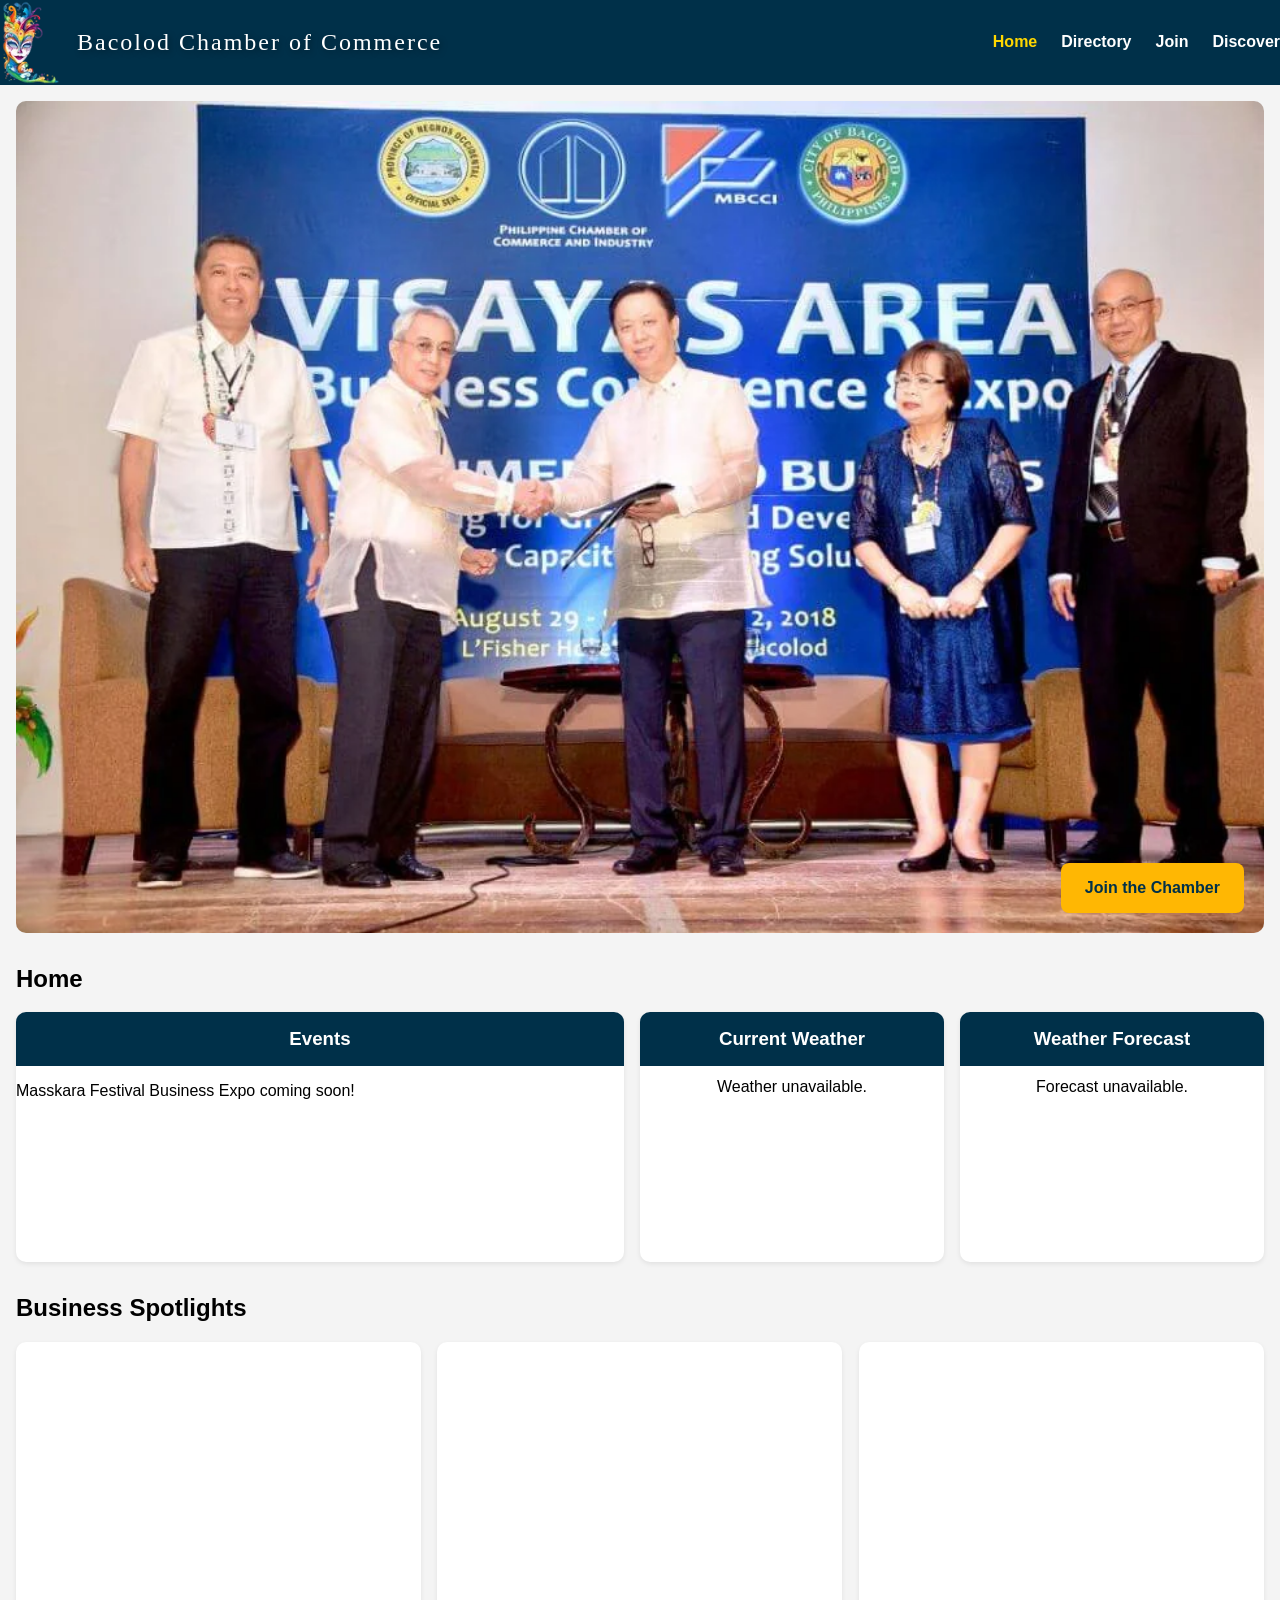
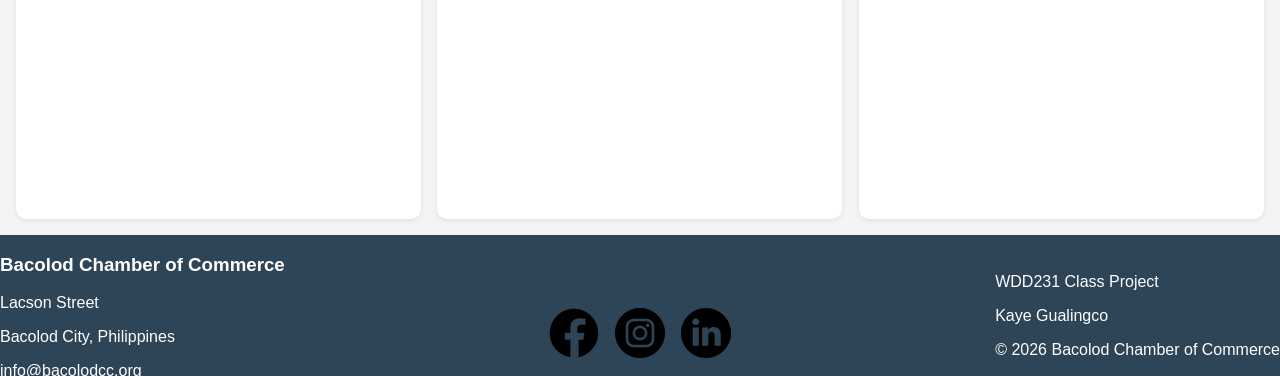
==== commit 860d4e00: "message" ====
--- a/chamber/index.html
+++ b/chamber/index.html
@@ -19,7 +19,6 @@
 
     <link rel="stylesheet" href="styles/directory.css">
     <link rel="stylesheet" href="styles/small-directory.css">
-    <link rel="stylesheet" href="styles/home.css">
   
     <script src="scripts/home.js" defer></script>
 
@@ -37,16 +36,16 @@
 
             </div>
 
-            <nav>
-                <button id="menu" aria-label="Open Menu">&#9776;</button>
-
-                <ul class="navigation">
-                    <li><a href="https://kayejover.github.io/wdd231/chamber/index.html">Home</a></li>
-                    <li><a href="https://kayejover.github.io/wdd231/chamber/directory.html">Directory</a></li>
-                    <li><a href="https://kayejover.github.io/wdd231/chamber/join.html">Join</a></li>
-                    <li><a href="https://kayejover.github.io/wdd231/chamber/discover.html">Discover</a></li>
-                </ul>
-            </nav>
+           <nav>
+            <button id="menu" aria-label="Open Menu">&#9776;</button>
+        
+        <ul class="navigation">
+                <li><a href="https://kayejover.github.io/wdd231/chamber/index.html">Home</a></li>
+                <li><a href="https://kayejover.github.io/wdd231/chamber/directory.html">Directory</a></li>                
+                <li><a href="https://kayejover.github.io/wdd231/chamber/join.html">Join</a></li>
+                <li><a href="https://kayejover.github.io/wdd231/chamber/discover.html">Discover</a></li>
+            </ul>
+        </nav>
 
         </div>
 
--- a/chamber/styles/directory.css
+++ b/chamber/styles/directory.css
@@ -67,11 +67,11 @@
     text-decoration: none;
     font-weight: bold;
 }
-
 .navigation a:hover,
 .navigation a.active {
     color: #ffd700;
 }
+
 main {
     padding: 1rem;
 }
@@ -301,3 +301,216 @@
     max-width: 100%;
     height: auto;
 }
+
+/* =========================
+   HOME PAGE
+========================= */
+
+.hero {
+    position: relative;
+
+    margin-bottom: 2rem;
+}
+
+.hero img {
+    width: 100%;
+
+    height: auto;
+
+    display: block;
+
+    border-radius: 10px;
+}
+
+.cta-button {
+    position: absolute;
+
+    bottom: 20px;
+
+    right: 20px;
+
+    background-color: #ffb703;
+
+    color: #003049;
+
+    padding: 1rem 1.5rem;
+
+    text-decoration: none;
+
+    font-weight: bold;
+
+    border-radius: 8px;
+
+    transition: 0.3s ease;
+}
+
+.cta-button:hover {
+    background-color: #fb8500;
+
+    color: white;
+}
+
+/* =========================
+   HOME GRID
+========================= */
+
+.home-grid {
+    display: grid;
+
+    grid-template-columns: 1fr;
+
+    gap: 1rem;
+
+    margin-bottom: 2rem;
+}
+
+.card {
+    background-color: white;
+
+    border-radius: 10px;
+
+    overflow: hidden;
+
+    box-shadow: 0 2px 5px rgba(0, 0, 0, 0.08);
+
+    min-height: 250px;
+}
+
+.card h3 {
+    background-color: #003049;
+
+    color: white;
+
+    padding: 1rem;
+
+    margin: 0;
+
+    text-align: center;
+}
+
+.card-content {
+    padding: 1rem;
+}
+
+/* =========================
+   WEATHER
+========================= */
+
+.weather p,
+.forecast p {
+    margin: 0.7rem 0;
+
+    font-size: 1rem;
+}
+
+.weather-info {
+    display: flex;
+
+    align-items: center;
+
+    gap: 1rem;
+
+    padding: 1rem;
+}
+
+.weather-info img {
+    width: 80px;
+
+    height: 80px;
+}
+
+.weather-info p {
+    margin: 0.3rem 0;
+}
+
+/* =========================
+   SPOTLIGHTS
+========================= */
+
+#spotlights {
+    display: grid;
+
+    grid-template-columns: 1fr;
+
+    gap: 1rem;
+
+    margin-top: 1rem;
+}
+
+.spotlight-card {
+    background-color: white;
+
+    padding: 1.5rem;
+
+    border-radius: 10px;
+
+    text-align: center;
+
+    box-shadow: 0 2px 5px rgba(0, 0, 0, 0.08);
+
+    min-height: 320px;
+
+    content-visibility: auto;
+
+    contain-intrinsic-size: 320px;
+}
+
+.spotlight-card img {
+    width: 120px;
+
+    height: 80px;
+
+    object-fit: contain;
+
+    margin: 0 auto 1rem auto;
+
+    display: block;
+}
+
+.spotlight-card h3 {
+    color: #003049;
+
+    margin-bottom: 1rem;
+}
+
+.spotlight-card p {
+    margin: 0.5rem 0;
+}
+
+.spotlight-card a {
+    color: #884800;
+
+    font-weight: bold;
+
+    text-decoration: none;
+}
+
+.spotlight-card a:hover {
+    text-decoration: underline;
+}
+
+/* =========================
+   DESKTOP VIEW
+========================= */
+
+@media screen and (min-width: 768px) {
+
+    .home-grid {
+        grid-template-columns: 2fr 1fr 1fr;
+    }
+
+    #spotlights {
+        grid-template-columns: repeat(3, 1fr);
+    }
+
+    .spotlight-card {
+        min-height: 350px;
+    }
+
+    .weather,
+    .forecast {
+        text-align: center;
+    }
+
+}
+
--- a/chamber/styles/small-directory.css
+++ b/chamber/styles/small-directory.css
@@ -4,12 +4,18 @@
 }
 
 @media screen and (max-width: 768px) {
+    .hero {
+        position: relative;
+        z-index: 1;
+    }
 
     header {
         background-color: #1f3b57;
         border-radius: 10px;
         position: relative;
         overflow: visible;
+        z-index: 1000;
+
 
     }
 
@@ -22,9 +28,7 @@
         overflow: visible;
     }
 
-    nav {
-        flex-shrink: 0;
-    }
+
 
     .logo-title {
         display: flex;
@@ -46,7 +50,7 @@
 
     nav {
         position: relative;
-        display: block;
+        z-index: 1001;
 
     }
 
@@ -71,11 +75,17 @@
         right: 0;
         width: 220px;
         background-color: #1f3b57;
+        z-index: 1002;
+
+        list-style: none;
+        margin: 0;
+        padding: 0;
     }
 
     .navigation.open {
         display: flex;
         flex-direction: column;
+      
     }
 
     .navigation li {
@@ -87,6 +97,7 @@
         padding: 1rem;
         text-decoration: none;
     }
+
 
     .navigation a {
         display: block;
@@ -342,4 +353,49 @@
             transform: translateY(0);
         }
     }
+}
+
+/* =========================
+   MOBILE VIEW
+========================= */
+
+@media screen and (max-width: 767px) {
+
+    .hero img {
+        min-height: 250px;
+
+        object-fit: cover;
+    }
+
+    .cta-button {
+        bottom: 15px;
+
+        right: 15px;
+
+        padding: 0.8rem 1rem;
+
+        font-size: 0.9rem;
+    }
+
+    .home-grid {
+        grid-template-columns: 1fr;
+    }
+
+    #spotlights {
+        grid-template-columns: 1fr;
+    }
+
+    .spotlight-card {
+        min-height: auto;
+    }
+
+    .card {
+        min-height: auto;
+    }
+
+    .weather,
+    .forecast {
+        text-align: left;
+    }
+
 }
